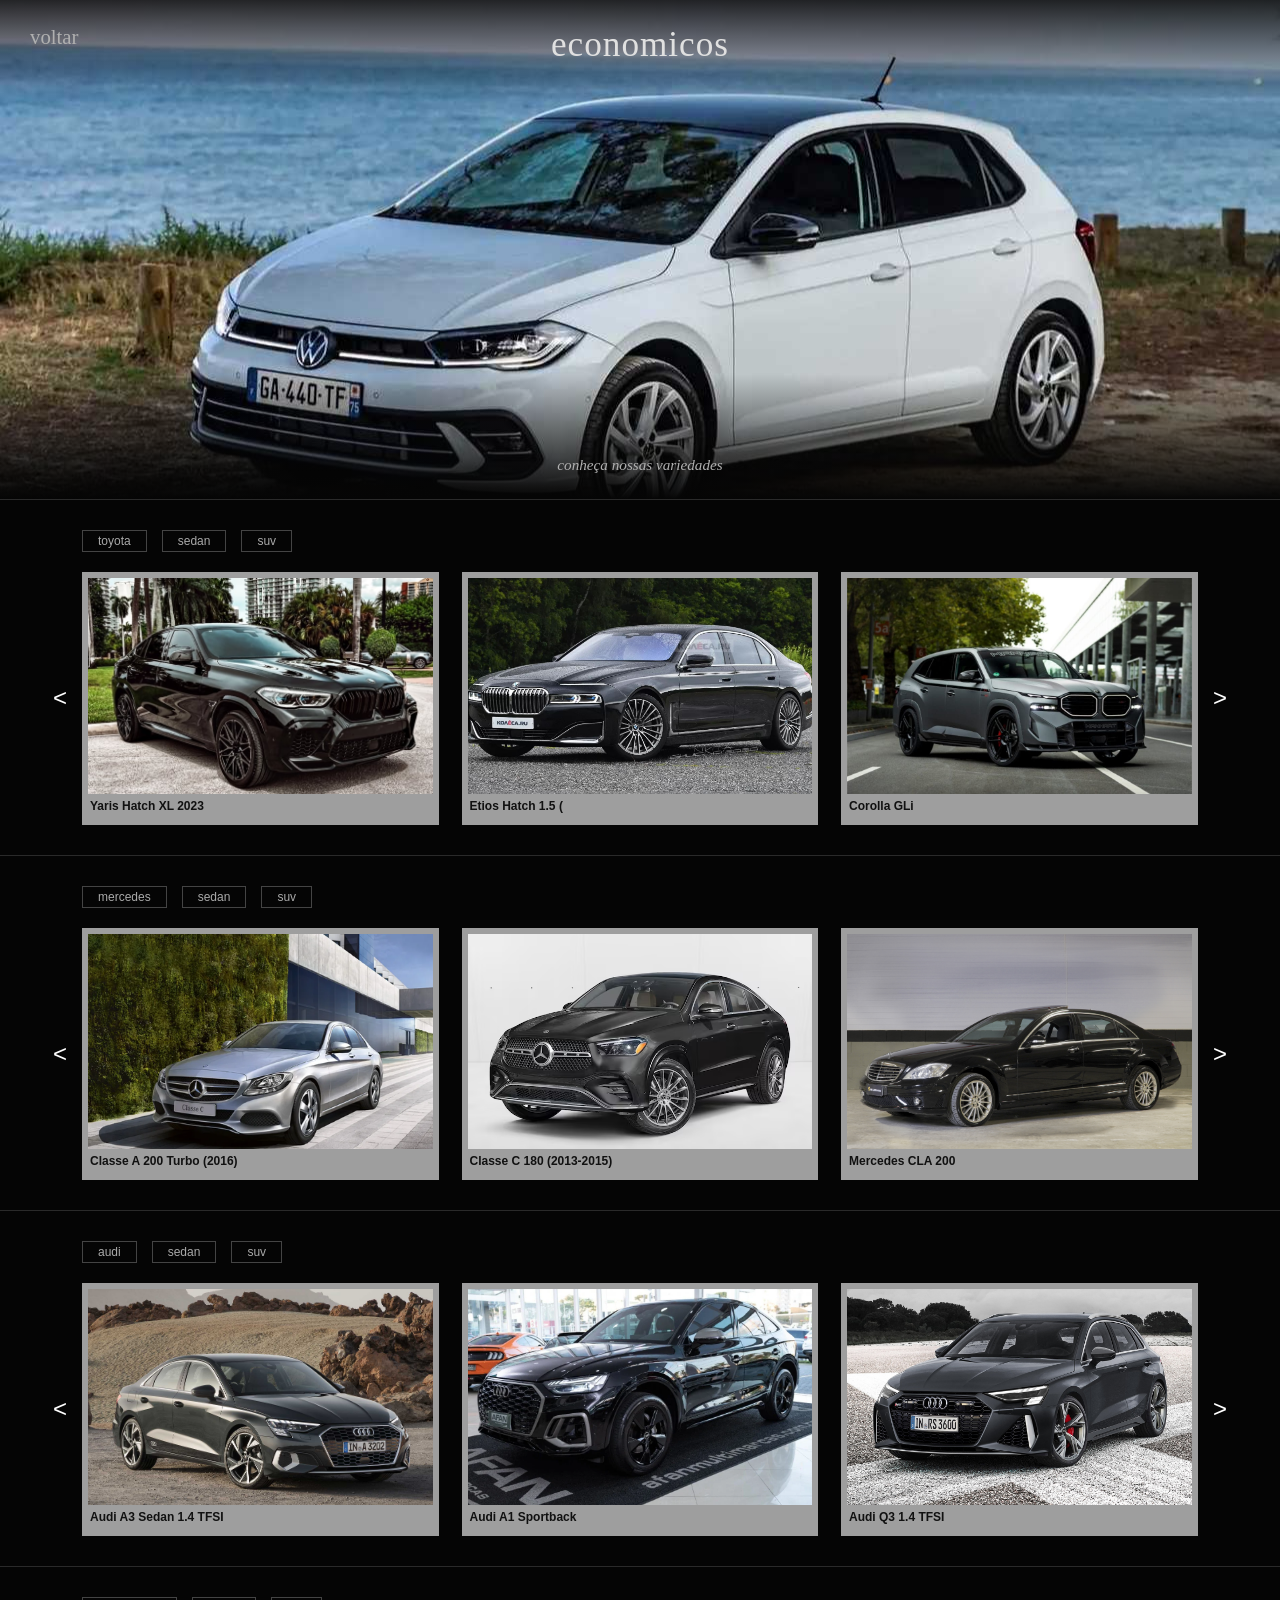
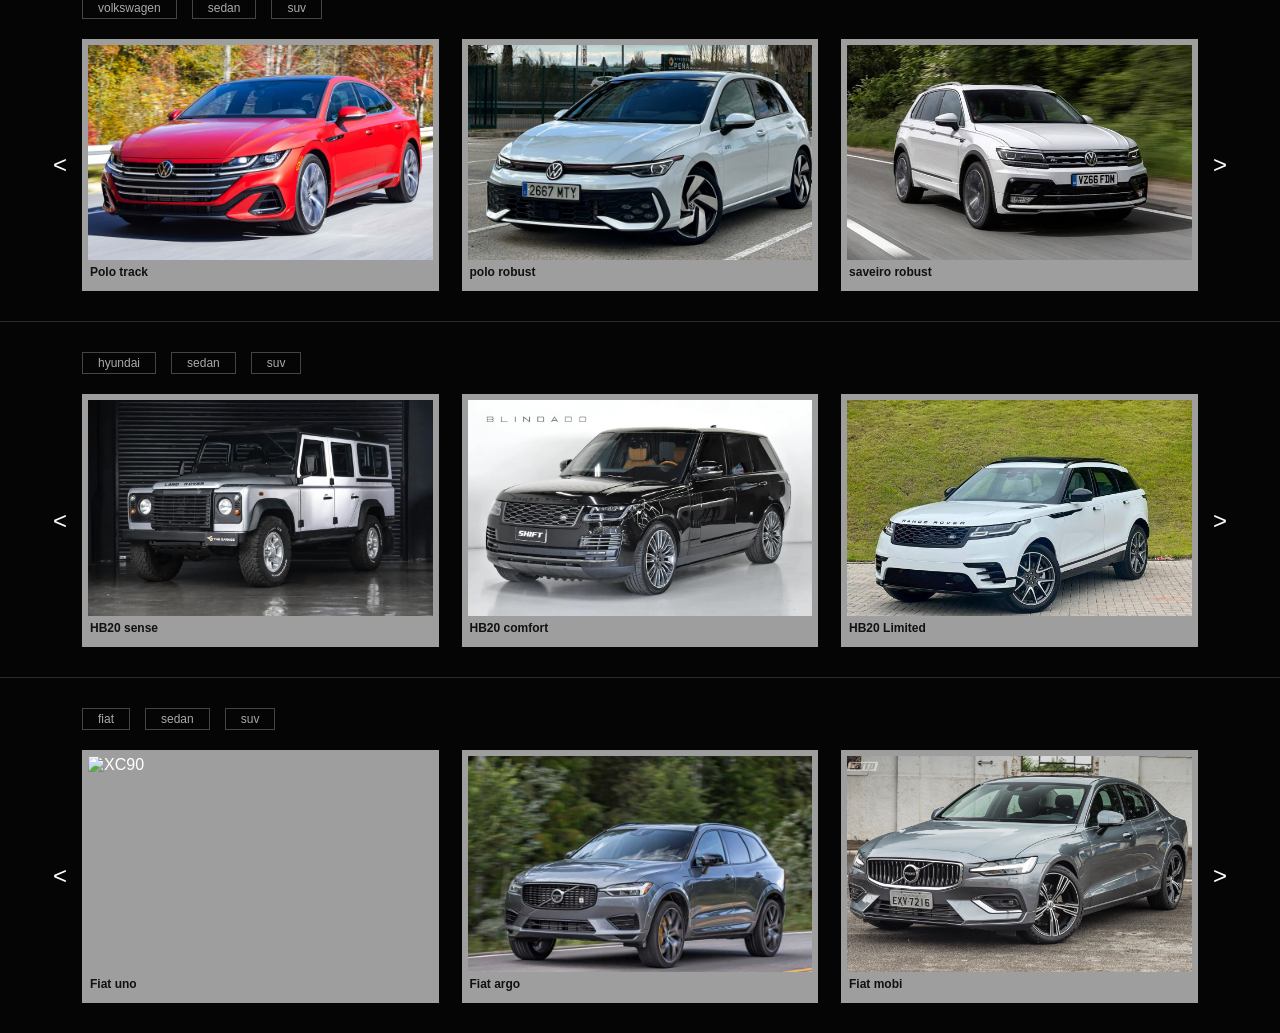
==== economico.html @ a2aff5c6 "17/03/26" ====
<!DOCTYPE html>
<html lang="pt-BR">
<head>
    <meta charset="UTF-8">
    <meta name="viewport" content="width=device-width, initial-scale=1.0">
    <title>Catálogo de Importados</title>
    <link rel="stylesheet" href="economicos.css">
</head>
<body>

    <header>
        <a href="index.html" class="btn-voltar">voltar</a>
        <h1>economicos</h1>
        <p>conheça nossas variedades</p>
    </header>

    <main>
        
        <section class="car-carousel">
            <div class="filters">
                <button>toyota</button>
                <button>sedan</button>
                <button>SUV</button>
            </div>
            <div class="carousel-container">
                <button class="arrow prev">&lt;</button>
                <div class="carousel-track">
                    <div class="car-card">
                        <img src="bmw-x6-m-competition-graphite-1-705x444.jpg" alt="BMW X6">
                        <p>Yaris Hatch XL 2023</p>
                    </div>
                    <div class="car-card">
                        <img src="2022-bmw-7-series-g70-speculatively-rendered-with-split-headlights_1.jpg" alt="BMW X6">
                        <p>Etios Hatch 1.5 (</p>
                    </div>
                    <div class="car-card">
                        <img src="bmw xm.jpg" alt="BMW X6">
                        <p>Corolla GLi</p>
                    </div>
                </div>
                <button class="arrow next">&gt;</button>
            </div>
        </section>

        <section class="car-carousel">
            <div class="filters">
                <button>Mercedes</button>
                <button>sedan</button>
                <button>SUV</button>
            </div>
            <div class="carousel-container">
                <button class="arrow prev">&lt;</button>
                <div class="carousel-track">
                    <div class="car-card">
                        <img src="2016-07-23-c180-2016.webp" alt="Classe C">
                        <p>Classe A 200 Turbo (2016)</p>
                    </div>
                    <div class="car-card">
                        <img src="gle 450.avif" alt="GLE">
                        <p>Classe C 180 (2013-2015)</p>
                    </div>
                    <div class="car-card">
                        <img src="s63.jpg" alt="Classe S">
                        <p>Mercedes CLA 200</p>
                    </div>
                </div>
                <button class="arrow next">&gt;</button>
            </div>
        </section>

        <section class="car-carousel">
            <div class="filters">
                <button>Audi</button>
                <button>sedan</button>
                <button>SUV</button>
            </div>
            <div class="carousel-container">
                <button class="arrow prev">&lt;</button>
                <div class="carousel-track">
                    <div class="car-card">
                        <img src="audi a3.jpg" alt="A3">
                        <p>Audi A3 Sedan 1.4 TFSI</p>
                    </div>
                    <div class="car-card">
                        <img src="audi q5.webp" alt="Q5">
                        <p>Audi A1 Sportback</p>
                    </div>
                    <div class="car-card">
                        <img src="audi rs3.jpg" alt="RS3">
                        <p>Audi Q3 1.4 TFSI </p>
                    </div>
                </div>
                <button class="arrow next">&gt;</button>
            </div>
        </section>

        <section class="car-carousel">
            <div class="filters">
                <button>Volkswagen</button>
                <button>sedan</button>
                <button>SUV</button>
            </div>
            <div class="carousel-container">
                <button class="arrow prev">&lt;</button>
                <div class="carousel-track">
                    <div class="car-card">
                        <img src="vlks 1.jpg" alt="arteon">
                        <p>Polo track</p>
                    </div>
                    <div class="car-card">
                        <img src="volks 2.jpg" alt="golf gti mk8">
                        <p>polo robust</p>
                    </div>
                    <div class="car-card">
                        <img src="volks 3.jpg" alt="tiguan">
                        <p>saveiro robust</p>
                    </div>
                </div>
                <button class="arrow next">&gt;</button>
            </div>
        </section>

        <section class="car-carousel">
            <div class="filters">
                <button>Hyundai</button>
                <button>sedan</button>
                <button>SUV</button>
            </div>
            <div class="carousel-container">
                <button class="arrow prev">&lt;</button>
                <div class="carousel-track">
                    <div class="car-card">
                        <img src="land1.webp" alt="Defender">
                        <p>HB20 sense</p>
                    </div>
                    <div class="car-card">
                        <img src="land2.webp" alt="Range Rover">
                        <p>HB20 comfort</p>
                    </div>
                    <div class="car-card">
                        <img src="land3.jpeg" alt="Velar">
                        <p>HB20 Limited </p>
                    </div>
                </div>
                <button class="arrow next">&gt;</button>
            </div>
        </section>

        <section class="car-carousel">
            <div class="filters">
                <button>Fiat</button>
                <button>sedan</button>
                <button>SUV</button>
            </div>
            <div class="carousel-container">
                <button class="arrow prev">&lt;</button>
                <div class="carousel-track">
                    <div class="car-card">
                        <img src="volvo def.jpg" alt="XC90">
                        <p>Fiat uno</p>
                    </div>
                    <div class="car-card">
                        <img src="volvo2.jpg" alt="XC60">
                        <p>Fiat argo</p>
                    </div>
                    <div class="car-card">
                        <img src="volvo3.jpg" alt="S60">
                        <p>Fiat mobi</p>
                    </div>
                </div>
                <button class="arrow next">&gt;</button>
            </div>
        </section>

    </main>

</body>
</html>
---- economicos.css ----
* {
    margin: 0;
    padding: 0;
    box-sizing: border-box;
}

body {
    background-color: #050505;
    color: #ffffff;
    font-family: Arial, Helvetica, sans-serif;
    overflow-x: hidden;
}

header {
    position: relative;
    width: 100%;
    height: 500px;
    background-image: 
        linear-gradient(to bottom, 
            rgba(5, 5, 5, 0.85) 0%, 
            rgba(5, 5, 5, 0) 20%, 
            rgba(5, 5, 5, 0) 75%, 
            #050505 100%), 
        url('essai-volkswagen-polo-restylee-2021.jpg'); 
    background-size: cover;
    background-position: center 70%; 
    border-bottom: 1px solid #2a2a2a;
}

.btn-voltar {
    position: absolute;
    top: 25px;
    left: 30px;
    color: #b0b0b0;
    text-decoration: none;
    font-size: 1.3rem;
    font-family: "Times New Roman", Times, serif;
    z-index: 10;
}

header h1 {
    position: absolute;
    top: 25px;
    left: 50%;
    transform: translateX(-50%); 
    font-size: 2.2rem;
    font-weight: normal;
    color: #e0e0e0;
    font-family: "Times New Roman", Times, serif;
    letter-spacing: 1px;
    z-index: 10;
}

header p {
    position: absolute;
    bottom: 25px;
    left: 50%;
    transform: translateX(-50%); 
    font-size: 0.95rem;
    color: #b0b0b0;
    font-family: "Times New Roman", Times, serif;
    font-style: italic; 
    z-index: 10;
}

main {
    width: 100%;
}

.car-carousel {
    padding: 30px 20px;
    border-bottom: 1px solid #2a2a2a;
}

.car-carousel:last-child {
    border-bottom: none;
}

.filters {
    display: flex;
    gap: 15px;
    margin-bottom: 20px;
    padding-left: 5%;
}

.filters button {
    background-color: transparent;
    color: #aaa;
    border: 1px solid #444;
    padding: 3px 15px;
    font-size: 0.75rem;
    cursor: pointer;
    text-transform: lowercase;
}

.carousel-container {
    display: flex;
    align-items: center;
    justify-content: center;
    width: 100%;
    position: relative;
}

.arrow {
    background: none;
    border: none;
    color: #fff;
    font-size: 1.5rem;
    cursor: pointer;
    padding: 0 15px;
    transition: color 0.2s;
}

.arrow:hover {
    color: #888;
}

.carousel-track {
    display: flex;
    gap: 20px;
    width: 90%;
    justify-content: space-between;
}

.car-card {
    background-color: #9e9e9e;
    padding: 6px;
    padding-bottom: 12px;
    width: calc(33.33% - 15px);
    display: flex;
    flex-direction: column;
}

.car-card img {
    width: 100%;
    aspect-ratio: 16 / 10;
    object-fit: cover;
    display: block;
}

.car-card p {
    color: #111;
    font-size: 0.75rem;
    font-weight: 600;
    margin-top: 5px;
    margin-left: 2px;
}
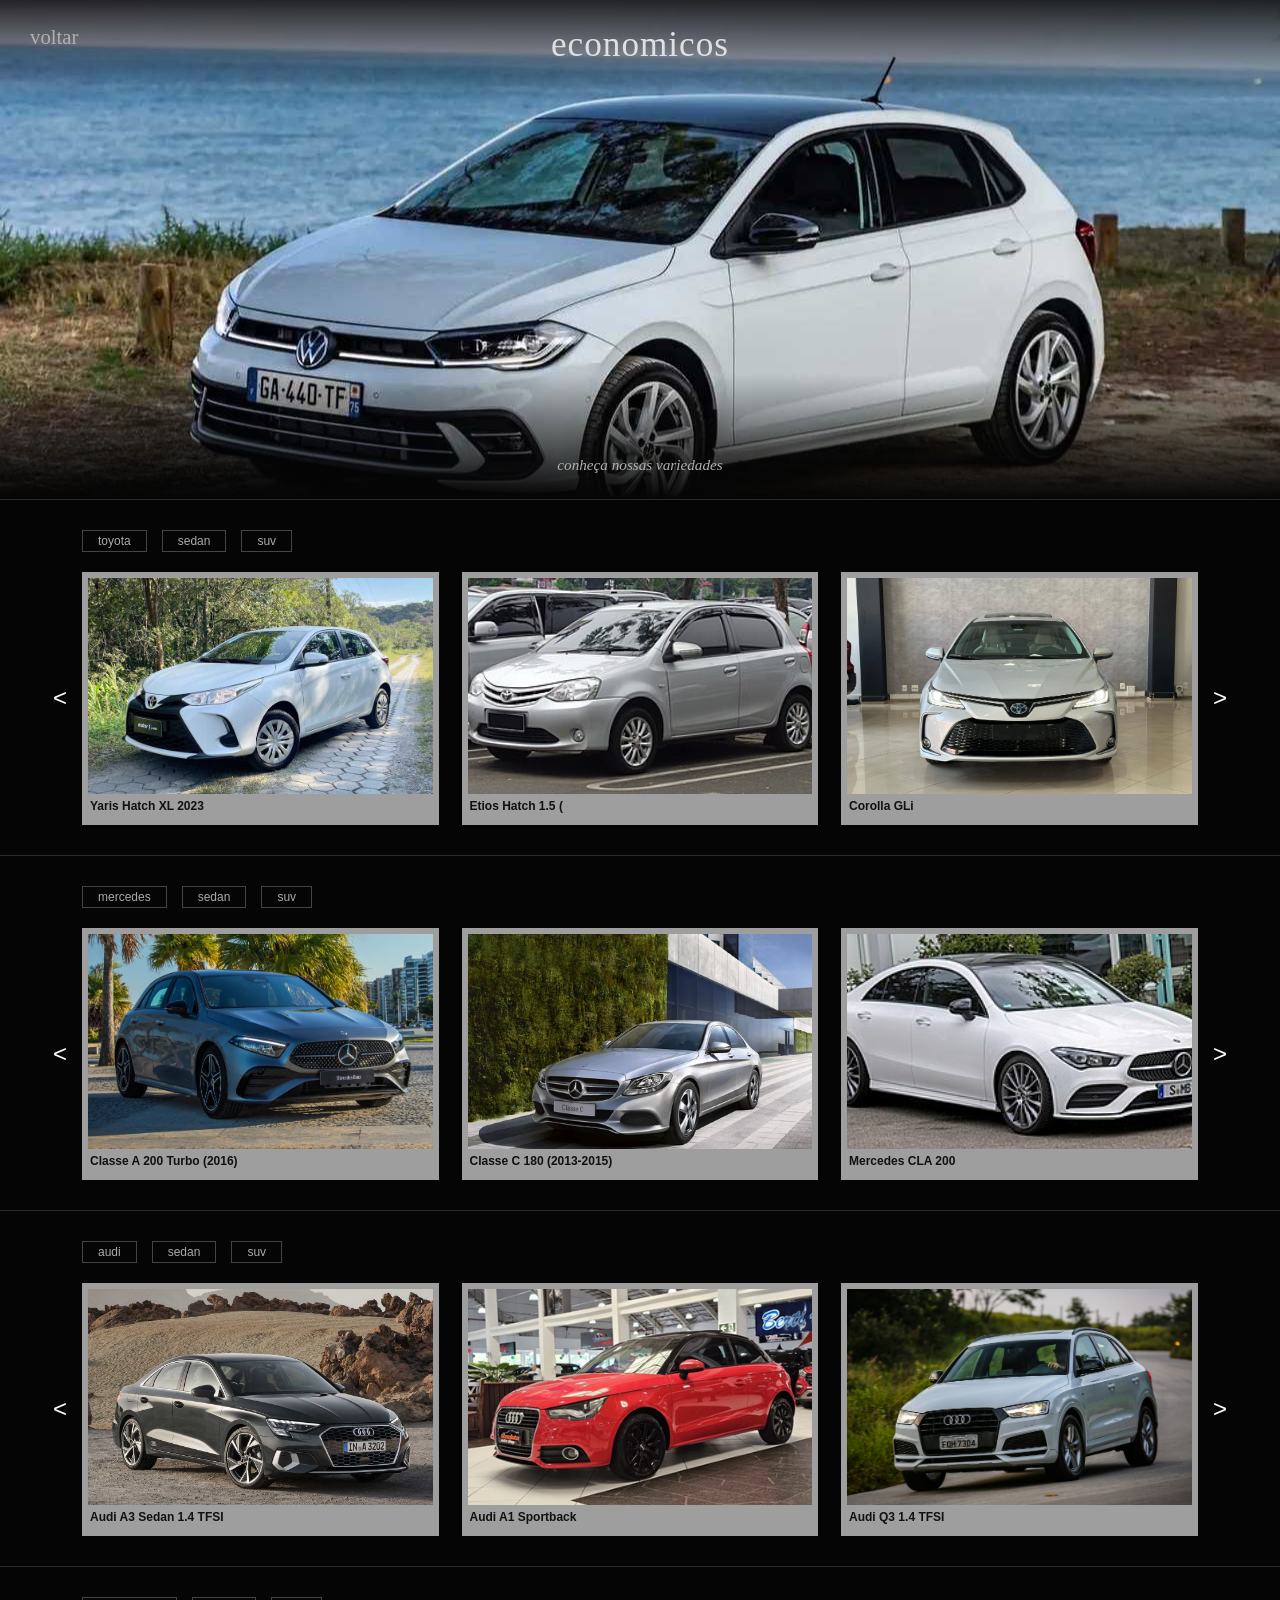
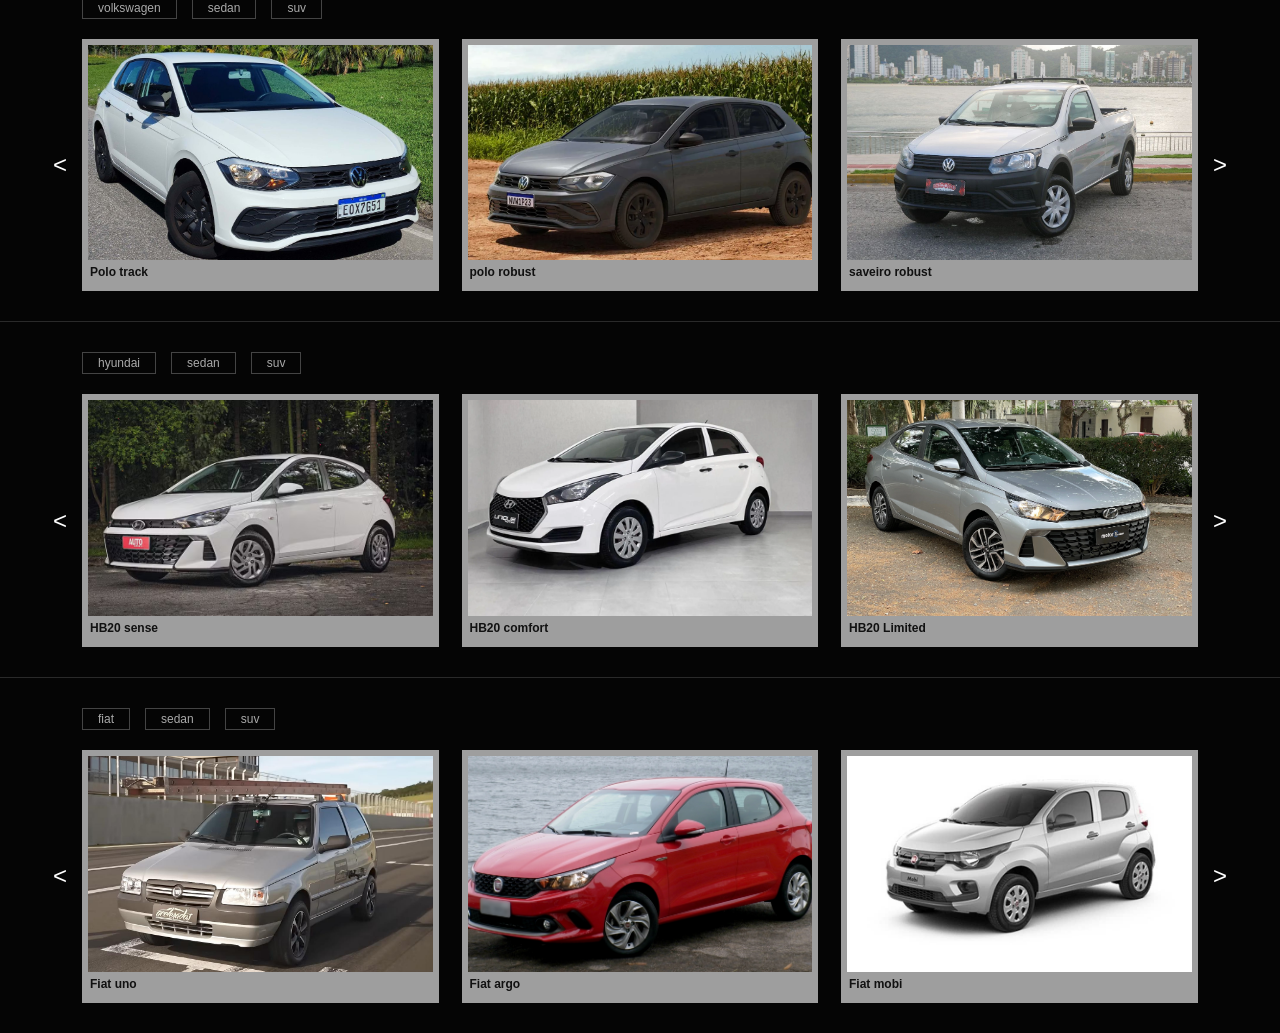
==== commit 81672185: "17/03/26" ====
--- a/economico.html
+++ b/economico.html
@@ -27,15 +27,15 @@
                 <button class="arrow prev">&lt;</button>
                 <div class="carousel-track">
                     <div class="car-card">
-                        <img src="bmw-x6-m-competition-graphite-1-705x444.jpg" alt="BMW X6">
+                        <img src="toyota-yaris-xl-2023.jpg" alt="toyota-yaris-xl-2023">
                         <p>Yaris Hatch XL 2023</p>
                     </div>
                     <div class="car-card">
-                        <img src="2022-bmw-7-series-g70-speculatively-rendered-with-split-headlights_1.jpg" alt="BMW X6">
+                        <img src="2013_Toyota_Etios_Valco_E_(Indonesia)_front_view.jpg" alt="2013_Toyota_Etios_Valco_E_">
                         <p>Etios Hatch 1.5 (</p>
                     </div>
                     <div class="car-card">
-                        <img src="bmw xm.jpg" alt="BMW X6">
+                        <img src="toyota-corolla-1-8-vvti-hybrid-flex-altis-premium-cvt-wmimagem15405608512.webp" alt="Corolla">
                         <p>Corolla GLi</p>
                     </div>
                 </div>
@@ -53,15 +53,15 @@
                 <button class="arrow prev">&lt;</button>
                 <div class="carousel-track">
                     <div class="car-card">
-                        <img src="2016-07-23-c180-2016.webp" alt="Classe C">
+                        <img src="mercedes-benz-a200-frente-diagonal.jpg" alt="mercedes-benz-a200-frente-diagonal">
                         <p>Classe A 200 Turbo (2016)</p>
                     </div>
                     <div class="car-card">
-                        <img src="gle 450.avif" alt="GLE">
+                        <img src="2016-07-23-c180-2016.webp" alt="mercedes c180">
                         <p>Classe C 180 (2013-2015)</p>
                     </div>
                     <div class="car-card">
-                        <img src="s63.jpg" alt="Classe S">
+                        <img src="Mercedes-Benz_C118_IMG_2673.jpg" alt="Cla 200">
                         <p>Mercedes CLA 200</p>
                     </div>
                 </div>
@@ -79,15 +79,15 @@
                 <button class="arrow prev">&lt;</button>
                 <div class="carousel-track">
                     <div class="car-card">
-                        <img src="audi a3.jpg" alt="A3">
+                        <img src="Audi A3 Sedan 1.4 TFSI.jpg" alt="A3">
                         <p>Audi A3 Sedan 1.4 TFSI</p>
                     </div>
                     <div class="car-card">
-                        <img src="audi q5.webp" alt="Q5">
+                        <img src="audi a1.jpg" alt="Q5">
                         <p>Audi A1 Sportback</p>
                     </div>
                     <div class="car-card">
-                        <img src="audi rs3.jpg" alt="RS3">
+                        <img src="Audi-Q3-Black-Edition-2018 (1).jpg" alt="Audi-Q3-Black-Edition-2018">
                         <p>Audi Q3 1.4 TFSI </p>
                     </div>
                 </div>
@@ -105,15 +105,15 @@
                 <button class="arrow prev">&lt;</button>
                 <div class="carousel-track">
                     <div class="car-card">
-                        <img src="vlks 1.jpg" alt="arteon">
+                        <img src="polo.jpg" alt="polo">
                         <p>Polo track</p>
                     </div>
                     <div class="car-card">
-                        <img src="volks 2.jpg" alt="golf gti mk8">
+                        <img src="polo-robust-2024.webp" alt="polo-robust-2024">
                         <p>polo robust</p>
                     </div>
                     <div class="car-card">
-                        <img src="volks 3.jpg" alt="tiguan">
+                        <img src="saveiro robust.jpg" alt="saveiro">
                         <p>saveiro robust</p>
                     </div>
                 </div>
@@ -131,15 +131,15 @@
                 <button class="arrow prev">&lt;</button>
                 <div class="carousel-track">
                     <div class="car-card">
-                        <img src="land1.webp" alt="Defender">
+                        <img src="hyundai-hb20-sense-plus-.avif" alt="hb20">
                         <p>HB20 sense</p>
                     </div>
                     <div class="car-card">
-                        <img src="land2.webp" alt="Range Rover">
+                        <img src="hyundai-hb20-comfort-2017-frente.webp" alt="hb20 comfort">
                         <p>HB20 comfort</p>
                     </div>
                     <div class="car-card">
-                        <img src="land3.jpeg" alt="Velar">
+                        <img src="avaliacao-hyundai-hb20s-limited-plus-2025.webp" alt="hb20 limited">
                         <p>HB20 Limited </p>
                     </div>
                 </div>
@@ -157,15 +157,15 @@
                 <button class="arrow prev">&lt;</button>
                 <div class="carousel-track">
                     <div class="car-card">
-                        <img src="volvo def.jpg" alt="XC90">
+                        <img src="fiat-uno-with-ladder-on-the-roof-read-the-description-v0-371nd728i2od1.jpg" alt="fiat uno">
                         <p>Fiat uno</p>
                     </div>
                     <div class="car-card">
-                        <img src="volvo2.jpg" alt="XC60">
+                        <img src="Fiat_Argo_2017b_(cropped).jpg" alt="fiat argo">
                         <p>Fiat argo</p>
                     </div>
                     <div class="car-card">
-                        <img src="volvo3.jpg" alt="S60">
+                        <img src="fiat_mobi_easy_1.0_8v_1.jpg" alt="fiat mobi">
                         <p>Fiat mobi</p>
                     </div>
                 </div>
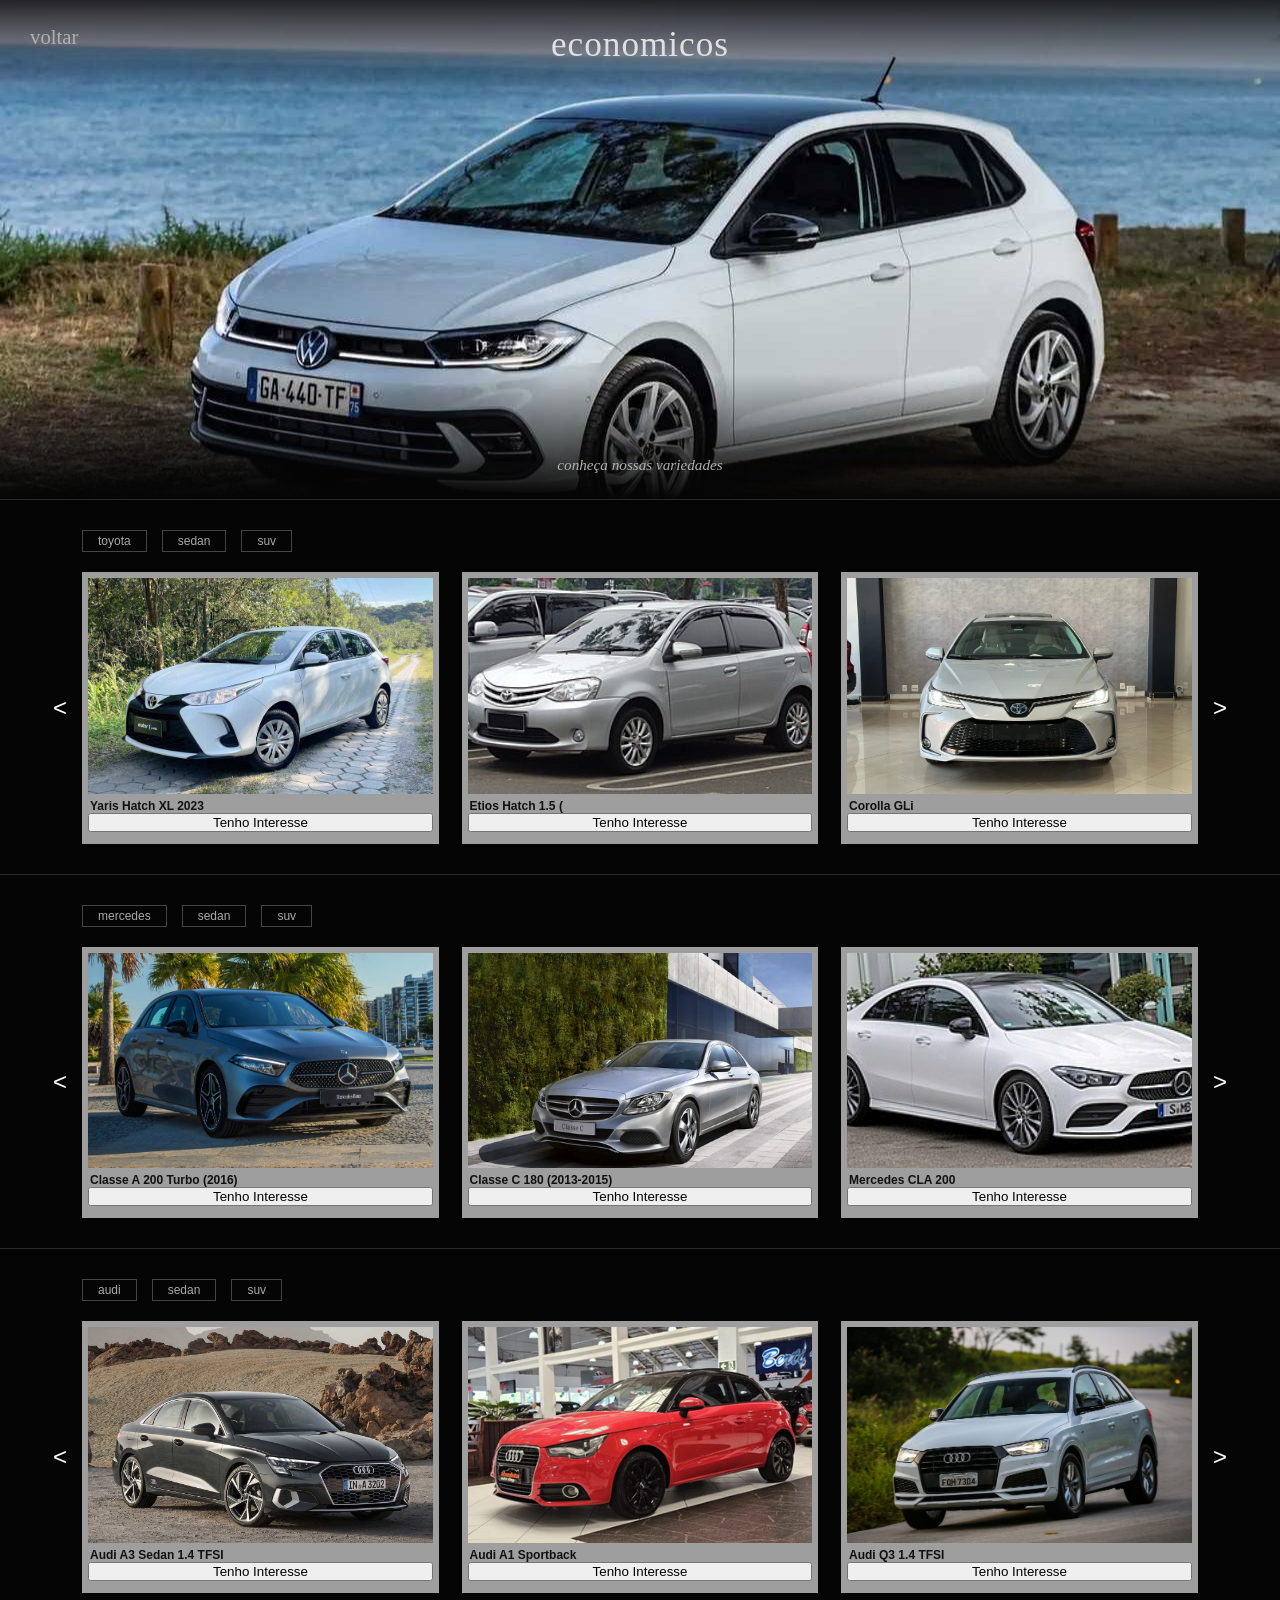
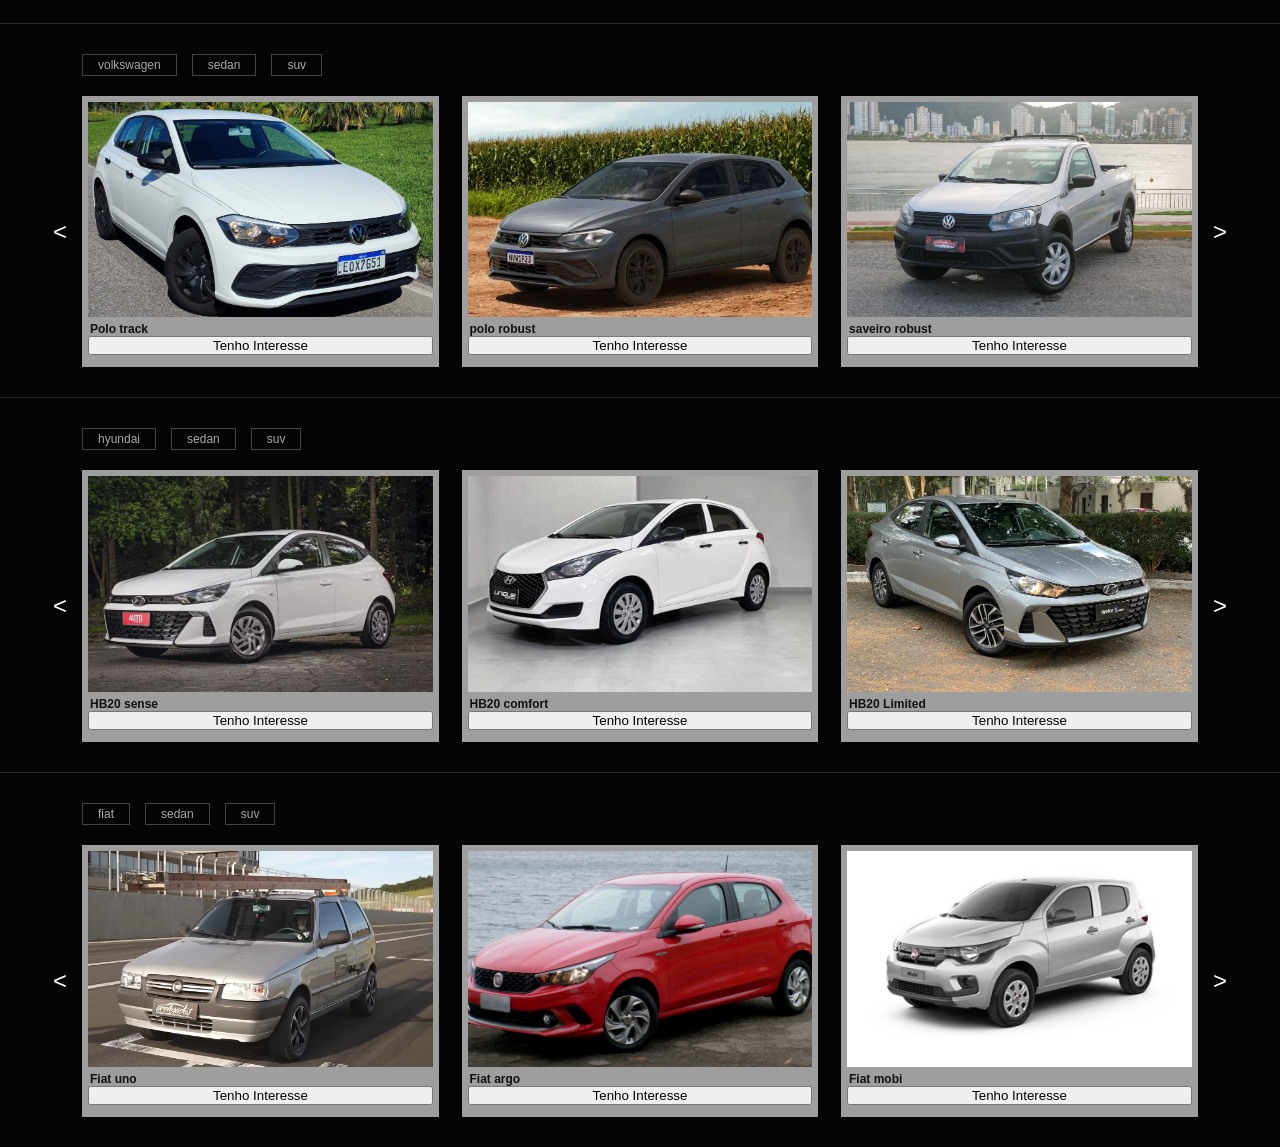
==== commit 8c81dfcc: "js" ====
--- a/economico.html
+++ b/economico.html
@@ -29,14 +29,17 @@
                     <div class="car-card">
                         <img src="toyota-yaris-xl-2023.jpg" alt="toyota-yaris-xl-2023">
                         <p>Yaris Hatch XL 2023</p>
+                        <button class="btn-comprar" data-nome="Yaris Hatch XL 2023" data-preco="0">Tenho Interesse</button>
                     </div>
                     <div class="car-card">
                         <img src="2013_Toyota_Etios_Valco_E_(Indonesia)_front_view.jpg" alt="2013_Toyota_Etios_Valco_E_">
                         <p>Etios Hatch 1.5 (</p>
+                        <button class="btn-comprar" data-nome="Etios Hatch 1.5" data-preco="0">Tenho Interesse</button>
                     </div>
                     <div class="car-card">
                         <img src="toyota-corolla-1-8-vvti-hybrid-flex-altis-premium-cvt-wmimagem15405608512.webp" alt="Corolla">
                         <p>Corolla GLi</p>
+                        <button class="btn-comprar" data-nome="Corolla GLi" data-preco="0">Tenho Interesse</button>
                     </div>
                 </div>
                 <button class="arrow next">&gt;</button>
@@ -55,14 +58,17 @@
                     <div class="car-card">
                         <img src="mercedes-benz-a200-frente-diagonal.jpg" alt="mercedes-benz-a200-frente-diagonal">
                         <p>Classe A 200 Turbo (2016)</p>
+                        <button class="btn-comprar" data-nome="Classe A 200 Turbo (2016)" data-preco="0">Tenho Interesse</button>
                     </div>
                     <div class="car-card">
                         <img src="2016-07-23-c180-2016.webp" alt="mercedes c180">
                         <p>Classe C 180 (2013-2015)</p>
+                        <button class="btn-comprar" data-nome="Classe C 180 (2013-2015)" data-preco="0">Tenho Interesse</button>
                     </div>
                     <div class="car-card">
                         <img src="Mercedes-Benz_C118_IMG_2673.jpg" alt="Cla 200">
                         <p>Mercedes CLA 200</p>
+                        <button class="btn-comprar" data-nome="Mercedes CLA 200" data-preco="0">Tenho Interesse</button>
                     </div>
                 </div>
                 <button class="arrow next">&gt;</button>
@@ -81,14 +87,17 @@
                     <div class="car-card">
                         <img src="Audi A3 Sedan 1.4 TFSI.jpg" alt="A3">
                         <p>Audi A3 Sedan 1.4 TFSI</p>
+                        <button class="btn-comprar" data-nome="Audi A3 Sedan 1.4 TFSI" data-preco="0">Tenho Interesse</button>
                     </div>
                     <div class="car-card">
                         <img src="audi a1.jpg" alt="Q5">
                         <p>Audi A1 Sportback</p>
+                        <button class="btn-comprar" data-nome="Audi A1 Sportback" data-preco="0">Tenho Interesse</button>
                     </div>
                     <div class="car-card">
                         <img src="Audi-Q3-Black-Edition-2018 (1).jpg" alt="Audi-Q3-Black-Edition-2018">
                         <p>Audi Q3 1.4 TFSI </p>
+                        <button class="btn-comprar" data-nome="Audi Q3 1.4 TFSI" data-preco="0">Tenho Interesse</button>
                     </div>
                 </div>
                 <button class="arrow next">&gt;</button>
@@ -107,14 +116,17 @@
                     <div class="car-card">
                         <img src="polo.jpg" alt="polo">
                         <p>Polo track</p>
+                        <button class="btn-comprar" data-nome="Polo track" data-preco="0">Tenho Interesse</button>
                     </div>
                     <div class="car-card">
                         <img src="polo-robust-2024.webp" alt="polo-robust-2024">
                         <p>polo robust</p>
+                        <button class="btn-comprar" data-nome="polo robust" data-preco="0">Tenho Interesse</button>
                     </div>
                     <div class="car-card">
                         <img src="saveiro robust.jpg" alt="saveiro">
                         <p>saveiro robust</p>
+                        <button class="btn-comprar" data-nome="saveiro robust" data-preco="0">Tenho Interesse</button>
                     </div>
                 </div>
                 <button class="arrow next">&gt;</button>
@@ -133,14 +145,17 @@
                     <div class="car-card">
                         <img src="hyundai-hb20-sense-plus-.avif" alt="hb20">
                         <p>HB20 sense</p>
+                        <button class="btn-comprar" data-nome="HB20 sense" data-preco="0">Tenho Interesse</button>
                     </div>
                     <div class="car-card">
                         <img src="hyundai-hb20-comfort-2017-frente.webp" alt="hb20 comfort">
                         <p>HB20 comfort</p>
+                        <button class="btn-comprar" data-nome="HB20 comfort" data-preco="0">Tenho Interesse</button>
                     </div>
                     <div class="car-card">
                         <img src="avaliacao-hyundai-hb20s-limited-plus-2025.webp" alt="hb20 limited">
                         <p>HB20 Limited </p>
+                        <button class="btn-comprar" data-nome="HB20 Limited" data-preco="0">Tenho Interesse</button>
                     </div>
                 </div>
                 <button class="arrow next">&gt;</button>
@@ -159,14 +174,17 @@
                     <div class="car-card">
                         <img src="fiat-uno-with-ladder-on-the-roof-read-the-description-v0-371nd728i2od1.jpg" alt="fiat uno">
                         <p>Fiat uno</p>
+                        <button class="btn-comprar" data-nome="Fiat uno" data-preco="0">Tenho Interesse</button>
                     </div>
                     <div class="car-card">
                         <img src="Fiat_Argo_2017b_(cropped).jpg" alt="fiat argo">
                         <p>Fiat argo</p>
+                        <button class="btn-comprar" data-nome="Fiat argo" data-preco="0">Tenho Interesse</button>
                     </div>
                     <div class="car-card">
                         <img src="fiat_mobi_easy_1.0_8v_1.jpg" alt="fiat mobi">
                         <p>Fiat mobi</p>
+                        <button class="btn-comprar" data-nome="Fiat mobi" data-preco="0">Tenho Interesse</button>
                     </div>
                 </div>
                 <button class="arrow next">&gt;</button>
@@ -175,5 +193,6 @@
 
     </main>
 
+    <script src="script.js"></script>
 </body>
 </html>
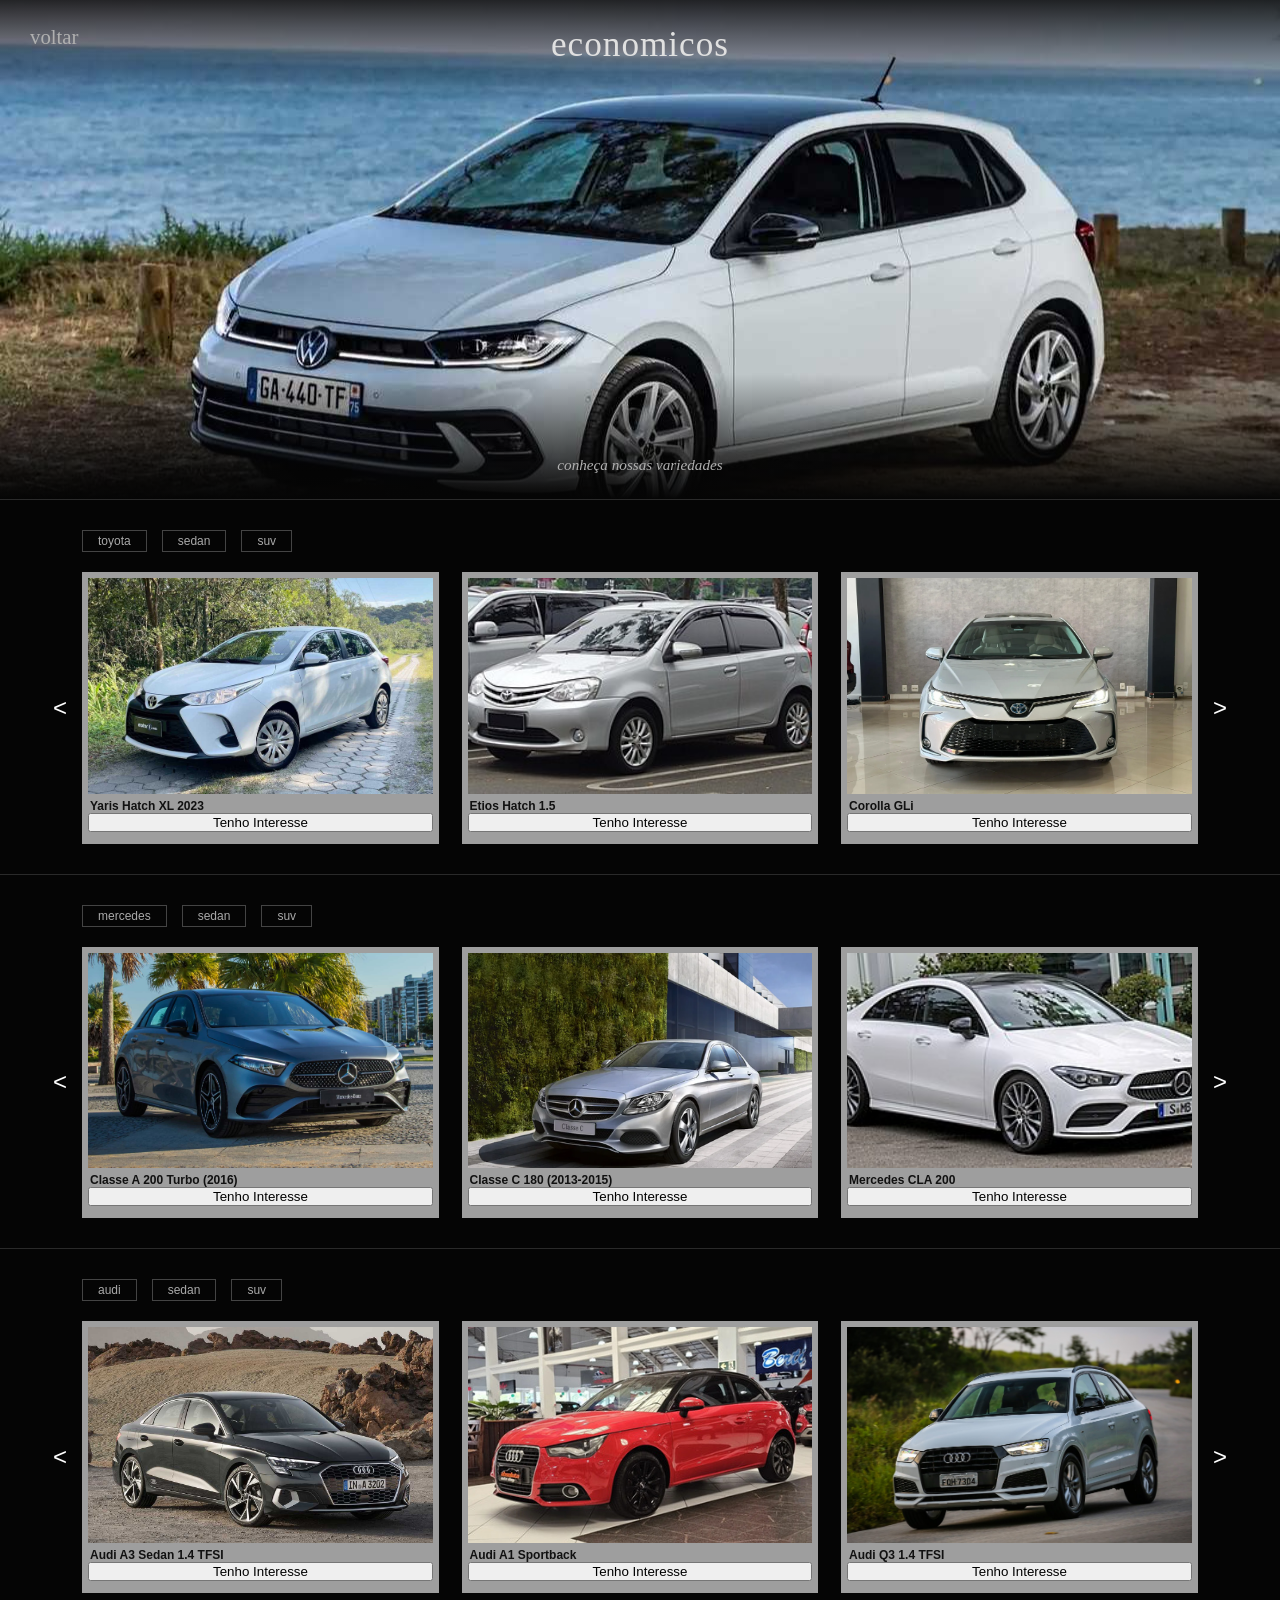
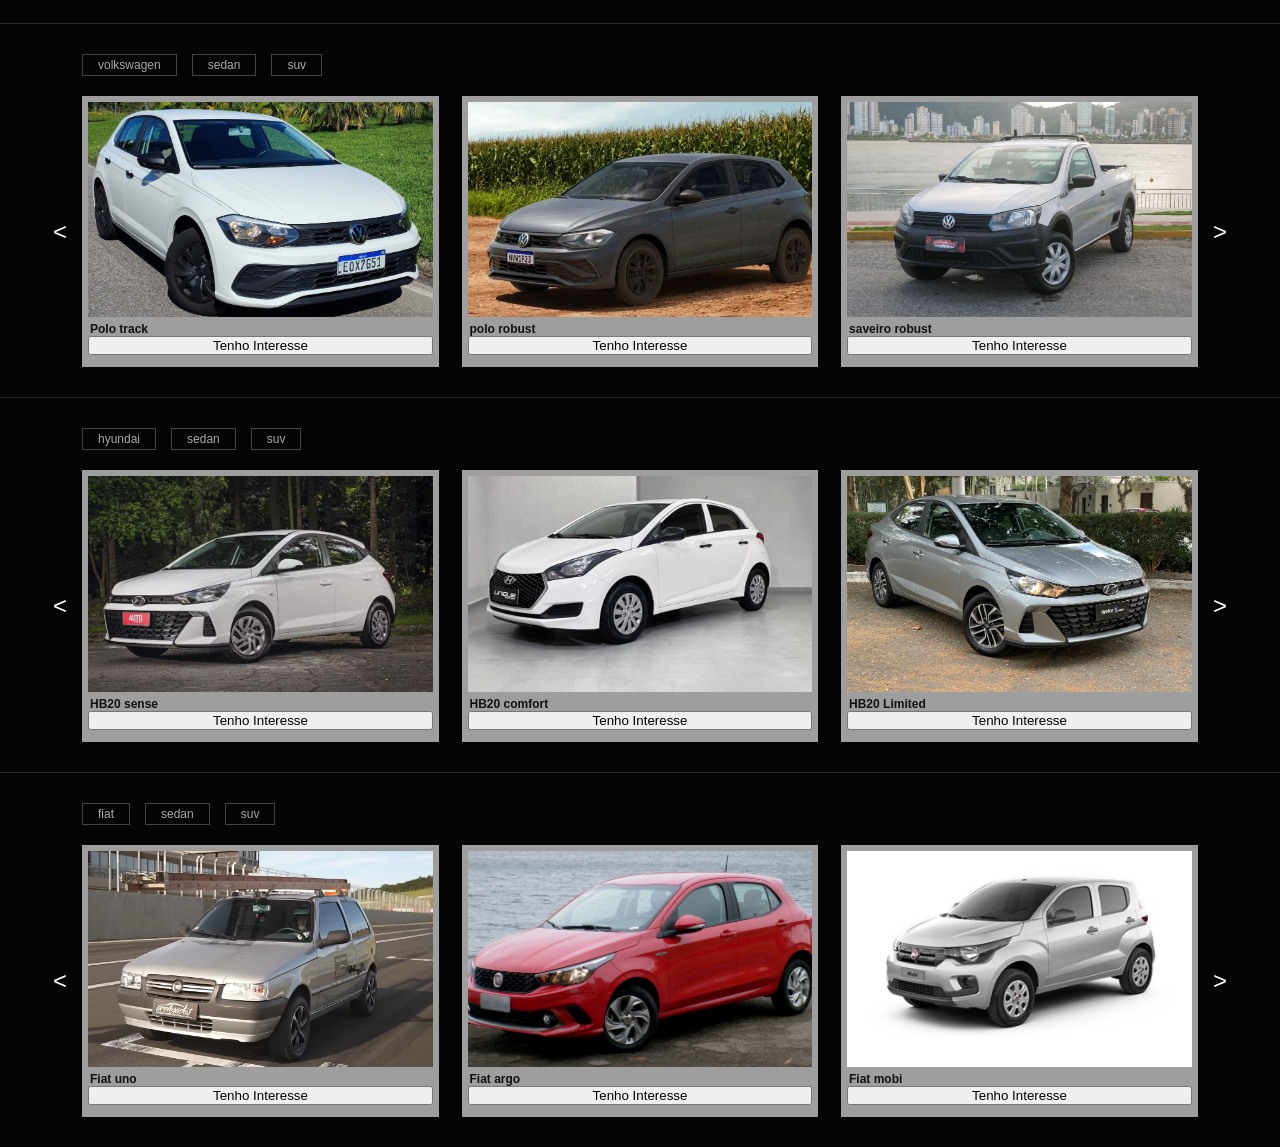
==== commit a55ab126: "preços dos carros" ====
--- a/economico.html
+++ b/economico.html
@@ -29,17 +29,17 @@
                     <div class="car-card">
                         <img src="toyota-yaris-xl-2023.jpg" alt="toyota-yaris-xl-2023">
                         <p>Yaris Hatch XL 2023</p>
-                        <button class="btn-comprar" data-nome="Yaris Hatch XL 2023" data-preco="0">Tenho Interesse</button>
+                        <button class="btn-comprar" data-nome="Yaris Hatch XL 2023" data-preco="85000">Tenho Interesse</button>
                     </div>
                     <div class="car-card">
                         <img src="2013_Toyota_Etios_Valco_E_(Indonesia)_front_view.jpg" alt="2013_Toyota_Etios_Valco_E_">
-                        <p>Etios Hatch 1.5 (</p>
-                        <button class="btn-comprar" data-nome="Etios Hatch 1.5" data-preco="0">Tenho Interesse</button>
+                        <p>Etios Hatch 1.5 </p>
+                        <button class="btn-comprar" data-nome="Etios Hatch 1.5" data-preco="90000">Tenho Interesse</button>
                     </div>
                     <div class="car-card">
                         <img src="toyota-corolla-1-8-vvti-hybrid-flex-altis-premium-cvt-wmimagem15405608512.webp" alt="Corolla">
                         <p>Corolla GLi</p>
-                        <button class="btn-comprar" data-nome="Corolla GLi" data-preco="0">Tenho Interesse</button>
+                        <button class="btn-comprar" data-nome="Corolla GLi" data-preco="120000">Tenho Interesse</button>
                     </div>
                 </div>
                 <button class="arrow next">&gt;</button>
@@ -58,17 +58,17 @@
                     <div class="car-card">
                         <img src="mercedes-benz-a200-frente-diagonal.jpg" alt="mercedes-benz-a200-frente-diagonal">
                         <p>Classe A 200 Turbo (2016)</p>
-                        <button class="btn-comprar" data-nome="Classe A 200 Turbo (2016)" data-preco="0">Tenho Interesse</button>
+                        <button class="btn-comprar" data-nome="Classe A 200 Turbo (2016)" data-preco="95000">Tenho Interesse</button>
                     </div>
                     <div class="car-card">
                         <img src="2016-07-23-c180-2016.webp" alt="mercedes c180">
                         <p>Classe C 180 (2013-2015)</p>
-                        <button class="btn-comprar" data-nome="Classe C 180 (2013-2015)" data-preco="0">Tenho Interesse</button>
+                        <button class="btn-comprar" data-nome="Classe C 180 (2013-2015)" data-preco="75000">Tenho Interesse</button>
                     </div>
                     <div class="car-card">
                         <img src="Mercedes-Benz_C118_IMG_2673.jpg" alt="Cla 200">
                         <p>Mercedes CLA 200</p>
-                        <button class="btn-comprar" data-nome="Mercedes CLA 200" data-preco="0">Tenho Interesse</button>
+                        <button class="btn-comprar" data-nome="Mercedes CLA 200" data-preco="80000">Tenho Interesse</button>
                     </div>
                 </div>
                 <button class="arrow next">&gt;</button>
@@ -87,17 +87,17 @@
                     <div class="car-card">
                         <img src="Audi A3 Sedan 1.4 TFSI.jpg" alt="A3">
                         <p>Audi A3 Sedan 1.4 TFSI</p>
-                        <button class="btn-comprar" data-nome="Audi A3 Sedan 1.4 TFSI" data-preco="0">Tenho Interesse</button>
+                        <button class="btn-comprar" data-nome="Audi A3 Sedan 1.4 TFSI" data-preco="70000">Tenho Interesse</button>
                     </div>
                     <div class="car-card">
                         <img src="audi a1.jpg" alt="Q5">
                         <p>Audi A1 Sportback</p>
-                        <button class="btn-comprar" data-nome="Audi A1 Sportback" data-preco="0">Tenho Interesse</button>
+                        <button class="btn-comprar" data-nome="Audi A1 Sportback" data-preco="45000">Tenho Interesse</button>
                     </div>
                     <div class="car-card">
                         <img src="Audi-Q3-Black-Edition-2018 (1).jpg" alt="Audi-Q3-Black-Edition-2018">
                         <p>Audi Q3 1.4 TFSI </p>
-                        <button class="btn-comprar" data-nome="Audi Q3 1.4 TFSI" data-preco="0">Tenho Interesse</button>
+                        <button class="btn-comprar" data-nome="Audi Q3 1.4 TFSI" data-preco="60000">Tenho Interesse</button>
                     </div>
                 </div>
                 <button class="arrow next">&gt;</button>
@@ -116,17 +116,17 @@
                     <div class="car-card">
                         <img src="polo.jpg" alt="polo">
                         <p>Polo track</p>
-                        <button class="btn-comprar" data-nome="Polo track" data-preco="0">Tenho Interesse</button>
+                        <button class="btn-comprar" data-nome="Polo track" data-preco="25000">Tenho Interesse</button>
                     </div>
                     <div class="car-card">
                         <img src="polo-robust-2024.webp" alt="polo-robust-2024">
                         <p>polo robust</p>
-                        <button class="btn-comprar" data-nome="polo robust" data-preco="0">Tenho Interesse</button>
+                        <button class="btn-comprar" data-nome="polo robust" data-preco="30000">Tenho Interesse</button>
                     </div>
                     <div class="car-card">
                         <img src="saveiro robust.jpg" alt="saveiro">
                         <p>saveiro robust</p>
-                        <button class="btn-comprar" data-nome="saveiro robust" data-preco="0">Tenho Interesse</button>
+                        <button class="btn-comprar" data-nome="saveiro robust" data-preco="40000">Tenho Interesse</button>
                     </div>
                 </div>
                 <button class="arrow next">&gt;</button>
@@ -145,17 +145,17 @@
                     <div class="car-card">
                         <img src="hyundai-hb20-sense-plus-.avif" alt="hb20">
                         <p>HB20 sense</p>
-                        <button class="btn-comprar" data-nome="HB20 sense" data-preco="0">Tenho Interesse</button>
+                        <button class="btn-comprar" data-nome="HB20 sense" data-preco="75000">Tenho Interesse</button>
                     </div>
                     <div class="car-card">
                         <img src="hyundai-hb20-comfort-2017-frente.webp" alt="hb20 comfort">
                         <p>HB20 comfort</p>
-                        <button class="btn-comprar" data-nome="HB20 comfort" data-preco="0">Tenho Interesse</button>
+                        <button class="btn-comprar" data-nome="HB20 comfort" data-preco="90000">Tenho Interesse</button>
                     </div>
                     <div class="car-card">
                         <img src="avaliacao-hyundai-hb20s-limited-plus-2025.webp" alt="hb20 limited">
                         <p>HB20 Limited </p>
-                        <button class="btn-comprar" data-nome="HB20 Limited" data-preco="0">Tenho Interesse</button>
+                        <button class="btn-comprar" data-nome="HB20 Limited" data-preco="120000">Tenho Interesse</button>
                     </div>
                 </div>
                 <button class="arrow next">&gt;</button>
@@ -174,17 +174,17 @@
                     <div class="car-card">
                         <img src="fiat-uno-with-ladder-on-the-roof-read-the-description-v0-371nd728i2od1.jpg" alt="fiat uno">
                         <p>Fiat uno</p>
-                        <button class="btn-comprar" data-nome="Fiat uno" data-preco="0">Tenho Interesse</button>
+                        <button class="btn-comprar" data-nome="Fiat uno" data-preco="20000">Tenho Interesse</button>
                     </div>
                     <div class="car-card">
                         <img src="Fiat_Argo_2017b_(cropped).jpg" alt="fiat argo">
                         <p>Fiat argo</p>
-                        <button class="btn-comprar" data-nome="Fiat argo" data-preco="0">Tenho Interesse</button>
+                        <button class="btn-comprar" data-nome="Fiat argo" data-preco="30000">Tenho Interesse</button>
                     </div>
                     <div class="car-card">
                         <img src="fiat_mobi_easy_1.0_8v_1.jpg" alt="fiat mobi">
                         <p>Fiat mobi</p>
-                        <button class="btn-comprar" data-nome="Fiat mobi" data-preco="0">Tenho Interesse</button>
+                        <button class="btn-comprar" data-nome="Fiat mobi" data-preco="50000">Tenho Interesse</button>
                     </div>
                 </div>
                 <button class="arrow next">&gt;</button>
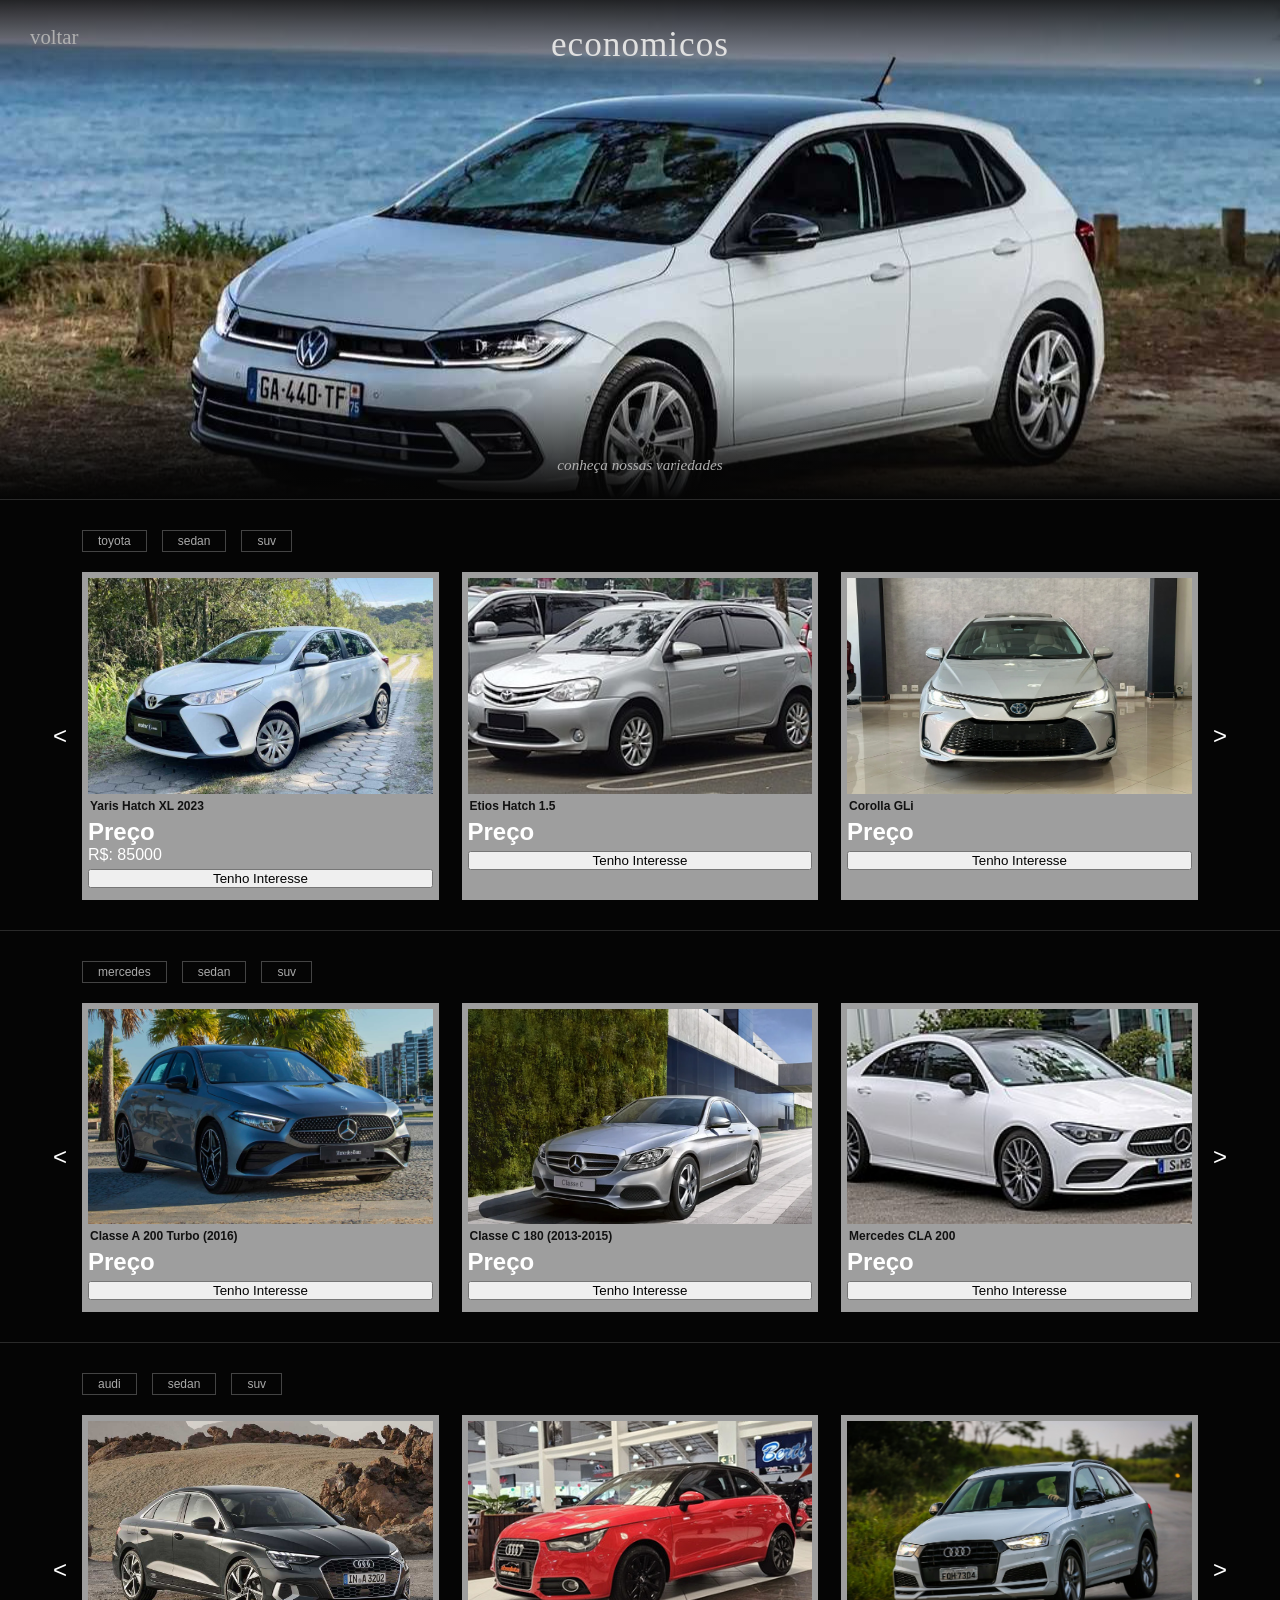
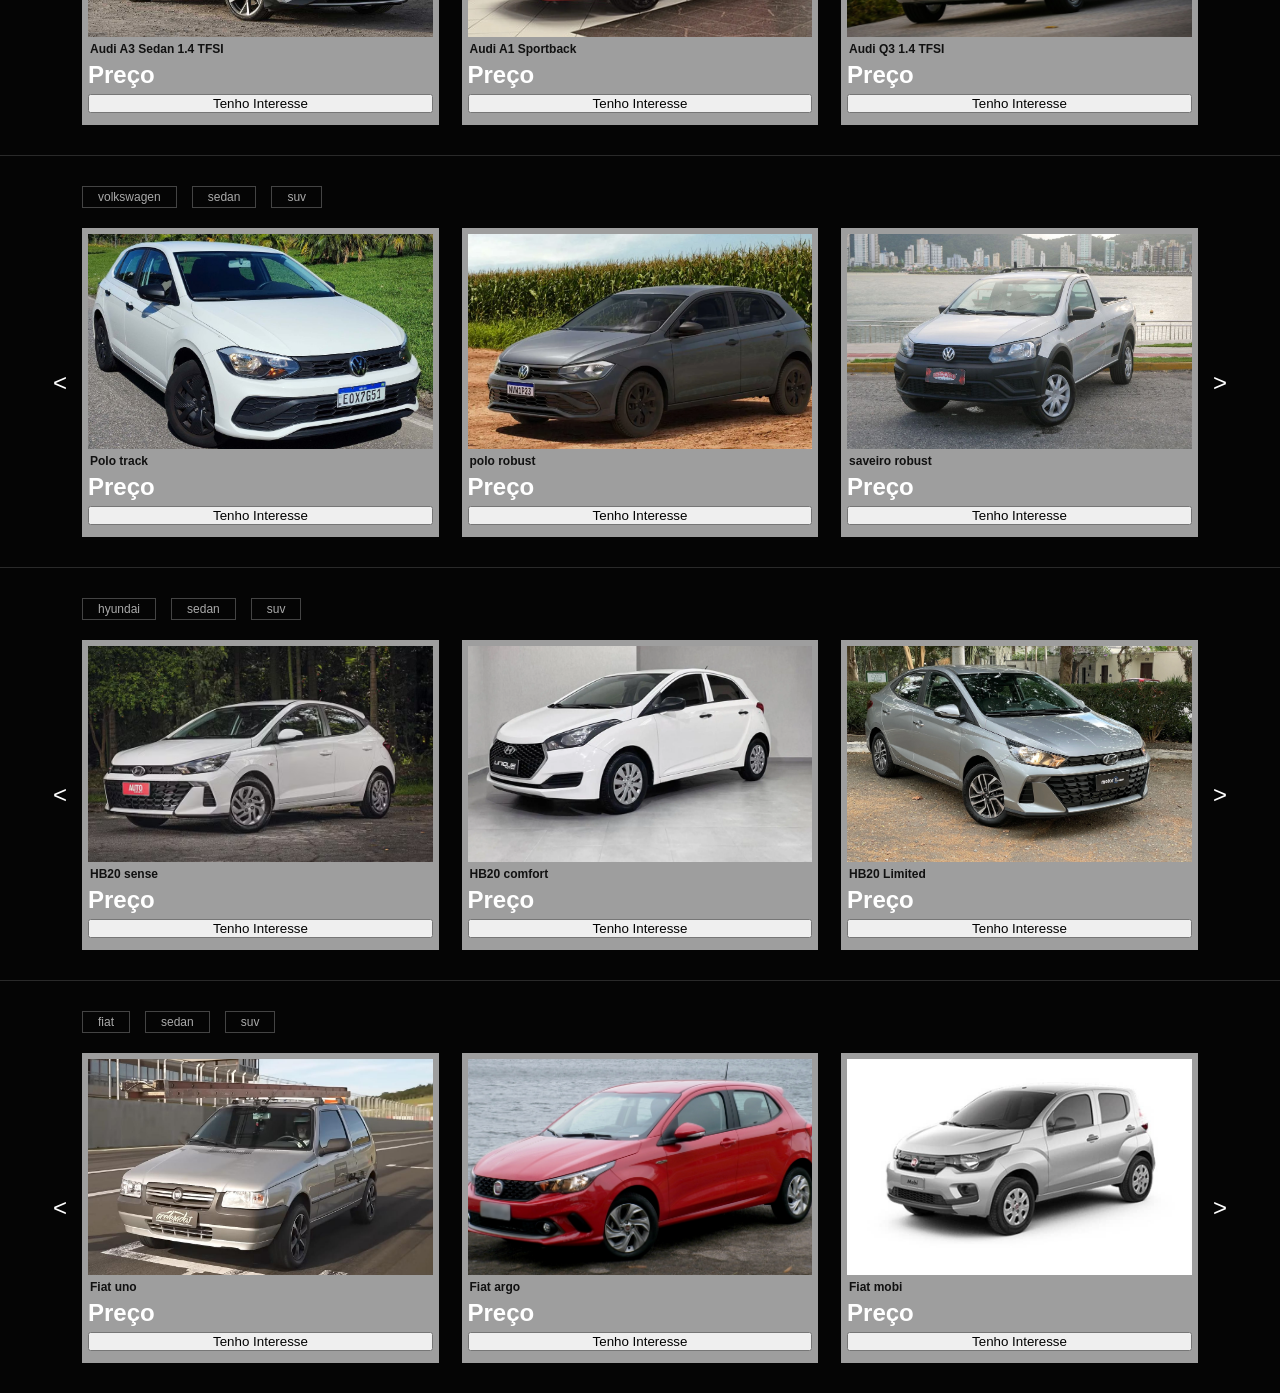
==== commit 851cd463: "preço nos carros" ====
--- a/economico.html
+++ b/economico.html
@@ -29,16 +29,19 @@
                     <div class="car-card">
                         <img src="toyota-yaris-xl-2023.jpg" alt="toyota-yaris-xl-2023">
                         <p>Yaris Hatch XL 2023</p>
+                        <p><h1>Preço</h1>R$: 85000</p>
                         <button class="btn-comprar" data-nome="Yaris Hatch XL 2023" data-preco="85000">Tenho Interesse</button>
                     </div>
                     <div class="car-card">
                         <img src="2013_Toyota_Etios_Valco_E_(Indonesia)_front_view.jpg" alt="2013_Toyota_Etios_Valco_E_">
                         <p>Etios Hatch 1.5 </p>
+                        <p><h1>Preço</h1></p>
                         <button class="btn-comprar" data-nome="Etios Hatch 1.5" data-preco="90000">Tenho Interesse</button>
                     </div>
                     <div class="car-card">
                         <img src="toyota-corolla-1-8-vvti-hybrid-flex-altis-premium-cvt-wmimagem15405608512.webp" alt="Corolla">
                         <p>Corolla GLi</p>
+                        <p><h1>Preço</h1></p>
                         <button class="btn-comprar" data-nome="Corolla GLi" data-preco="120000">Tenho Interesse</button>
                     </div>
                 </div>
@@ -58,16 +61,19 @@
                     <div class="car-card">
                         <img src="mercedes-benz-a200-frente-diagonal.jpg" alt="mercedes-benz-a200-frente-diagonal">
                         <p>Classe A 200 Turbo (2016)</p>
+                        <p><h1>Preço</h1></p>
                         <button class="btn-comprar" data-nome="Classe A 200 Turbo (2016)" data-preco="95000">Tenho Interesse</button>
                     </div>
                     <div class="car-card">
                         <img src="2016-07-23-c180-2016.webp" alt="mercedes c180">
                         <p>Classe C 180 (2013-2015)</p>
+                        <p><h1>Preço</h1></p>
                         <button class="btn-comprar" data-nome="Classe C 180 (2013-2015)" data-preco="75000">Tenho Interesse</button>
                     </div>
                     <div class="car-card">
                         <img src="Mercedes-Benz_C118_IMG_2673.jpg" alt="Cla 200">
                         <p>Mercedes CLA 200</p>
+                        <p><h1>Preço</h1></p>
                         <button class="btn-comprar" data-nome="Mercedes CLA 200" data-preco="80000">Tenho Interesse</button>
                     </div>
                 </div>
@@ -87,16 +93,19 @@
                     <div class="car-card">
                         <img src="Audi A3 Sedan 1.4 TFSI.jpg" alt="A3">
                         <p>Audi A3 Sedan 1.4 TFSI</p>
+                        <p><h1>Preço</h1></p>
                         <button class="btn-comprar" data-nome="Audi A3 Sedan 1.4 TFSI" data-preco="70000">Tenho Interesse</button>
                     </div>
                     <div class="car-card">
                         <img src="audi a1.jpg" alt="Q5">
                         <p>Audi A1 Sportback</p>
+                        <p><h1>Preço</h1></p>
                         <button class="btn-comprar" data-nome="Audi A1 Sportback" data-preco="45000">Tenho Interesse</button>
                     </div>
                     <div class="car-card">
                         <img src="Audi-Q3-Black-Edition-2018 (1).jpg" alt="Audi-Q3-Black-Edition-2018">
                         <p>Audi Q3 1.4 TFSI </p>
+                        <p><h1>Preço</h1></p>
                         <button class="btn-comprar" data-nome="Audi Q3 1.4 TFSI" data-preco="60000">Tenho Interesse</button>
                     </div>
                 </div>
@@ -116,16 +125,19 @@
                     <div class="car-card">
                         <img src="polo.jpg" alt="polo">
                         <p>Polo track</p>
+                        <p><h1>Preço</h1></p>
                         <button class="btn-comprar" data-nome="Polo track" data-preco="25000">Tenho Interesse</button>
                     </div>
                     <div class="car-card">
                         <img src="polo-robust-2024.webp" alt="polo-robust-2024">
                         <p>polo robust</p>
+                        <p><h1>Preço</h1></p>
                         <button class="btn-comprar" data-nome="polo robust" data-preco="30000">Tenho Interesse</button>
                     </div>
                     <div class="car-card">
                         <img src="saveiro robust.jpg" alt="saveiro">
                         <p>saveiro robust</p>
+                        <p><h1>Preço</h1></p>
                         <button class="btn-comprar" data-nome="saveiro robust" data-preco="40000">Tenho Interesse</button>
                     </div>
                 </div>
@@ -145,16 +157,19 @@
                     <div class="car-card">
                         <img src="hyundai-hb20-sense-plus-.avif" alt="hb20">
                         <p>HB20 sense</p>
+                        <p><h1>Preço</h1></p>
                         <button class="btn-comprar" data-nome="HB20 sense" data-preco="75000">Tenho Interesse</button>
                     </div>
                     <div class="car-card">
                         <img src="hyundai-hb20-comfort-2017-frente.webp" alt="hb20 comfort">
                         <p>HB20 comfort</p>
+                        <p><h1>Preço</h1></p>
                         <button class="btn-comprar" data-nome="HB20 comfort" data-preco="90000">Tenho Interesse</button>
                     </div>
                     <div class="car-card">
                         <img src="avaliacao-hyundai-hb20s-limited-plus-2025.webp" alt="hb20 limited">
                         <p>HB20 Limited </p>
+                        <p><h1>Preço</h1></p>
                         <button class="btn-comprar" data-nome="HB20 Limited" data-preco="120000">Tenho Interesse</button>
                     </div>
                 </div>
@@ -174,16 +189,19 @@
                     <div class="car-card">
                         <img src="fiat-uno-with-ladder-on-the-roof-read-the-description-v0-371nd728i2od1.jpg" alt="fiat uno">
                         <p>Fiat uno</p>
+                        <p><h1>Preço</h1></p>
                         <button class="btn-comprar" data-nome="Fiat uno" data-preco="20000">Tenho Interesse</button>
                     </div>
                     <div class="car-card">
                         <img src="Fiat_Argo_2017b_(cropped).jpg" alt="fiat argo">
                         <p>Fiat argo</p>
+                        <p><h1>Preço</h1></p>
                         <button class="btn-comprar" data-nome="Fiat argo" data-preco="30000">Tenho Interesse</button>
                     </div>
                     <div class="car-card">
                         <img src="fiat_mobi_easy_1.0_8v_1.jpg" alt="fiat mobi">
                         <p>Fiat mobi</p>
+                        <p><h1>Preço</h1></p>
                         <button class="btn-comprar" data-nome="Fiat mobi" data-preco="50000">Tenho Interesse</button>
                     </div>
                 </div>
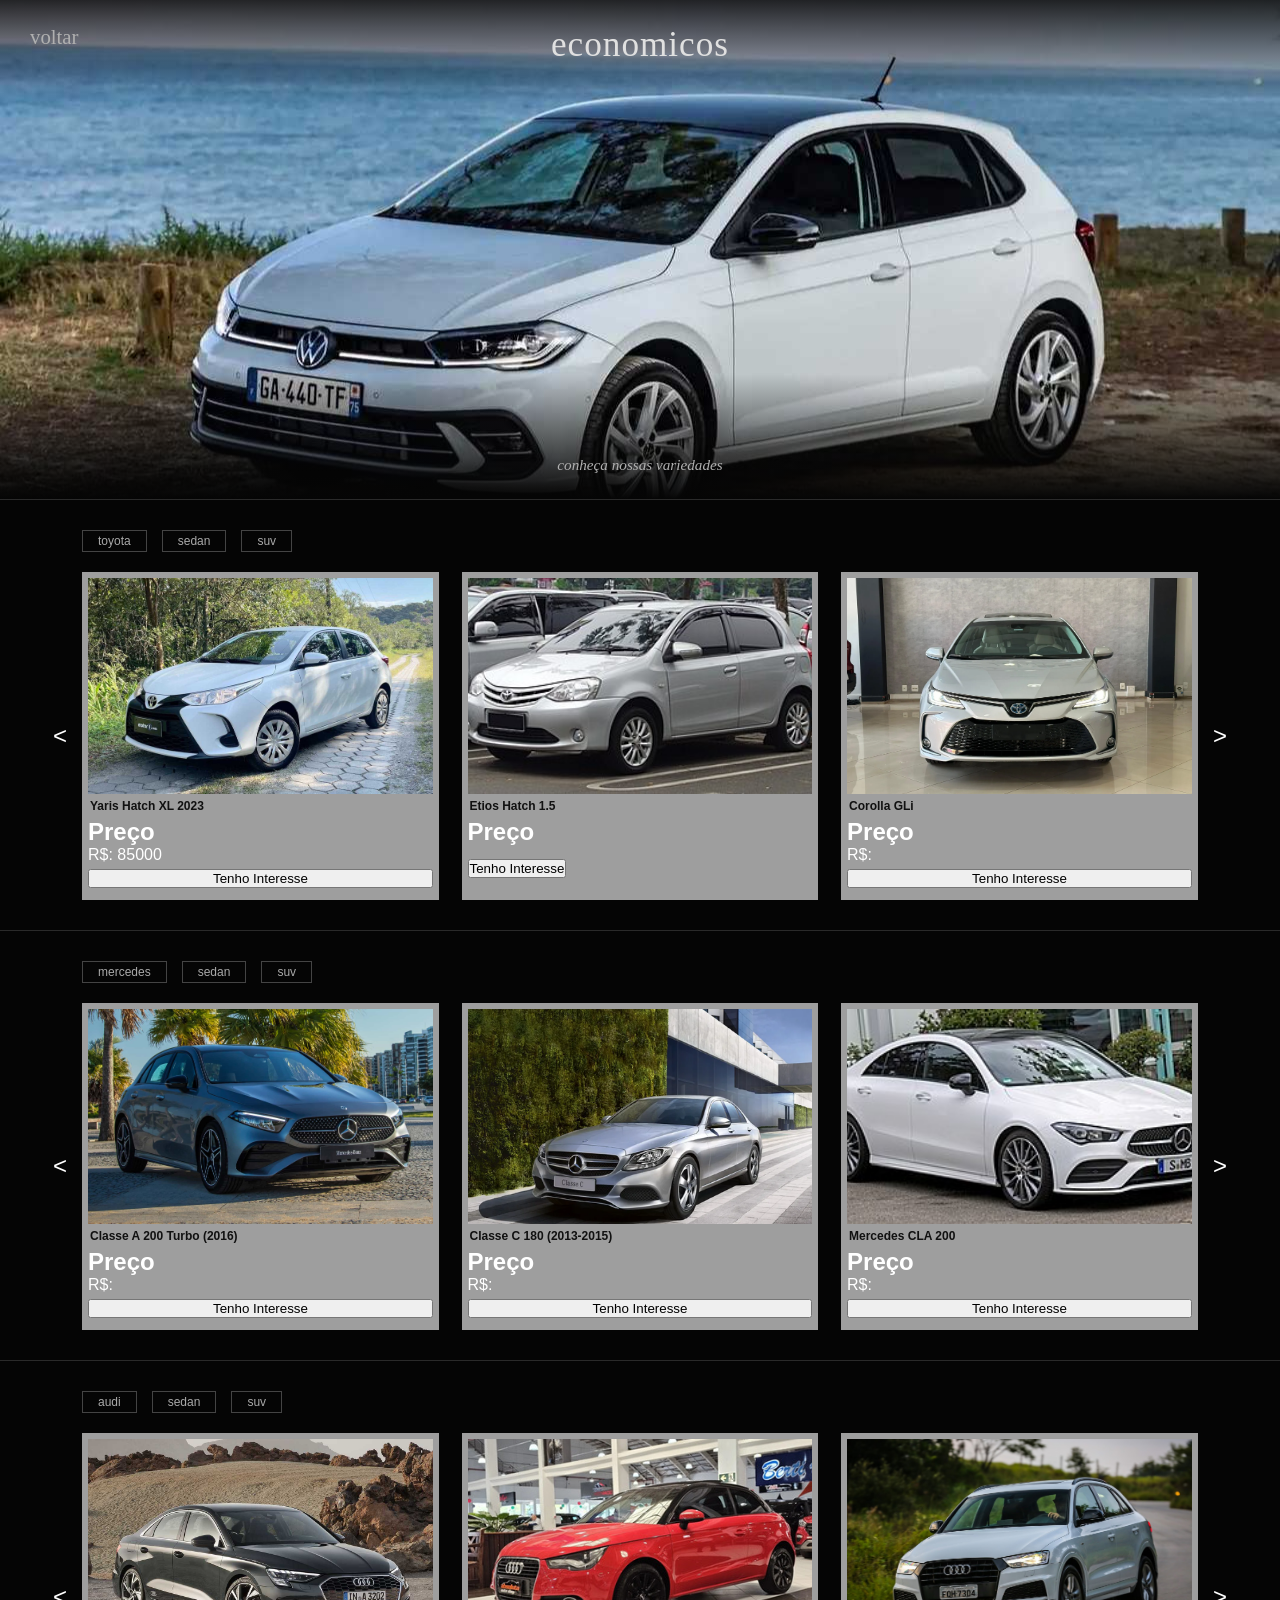
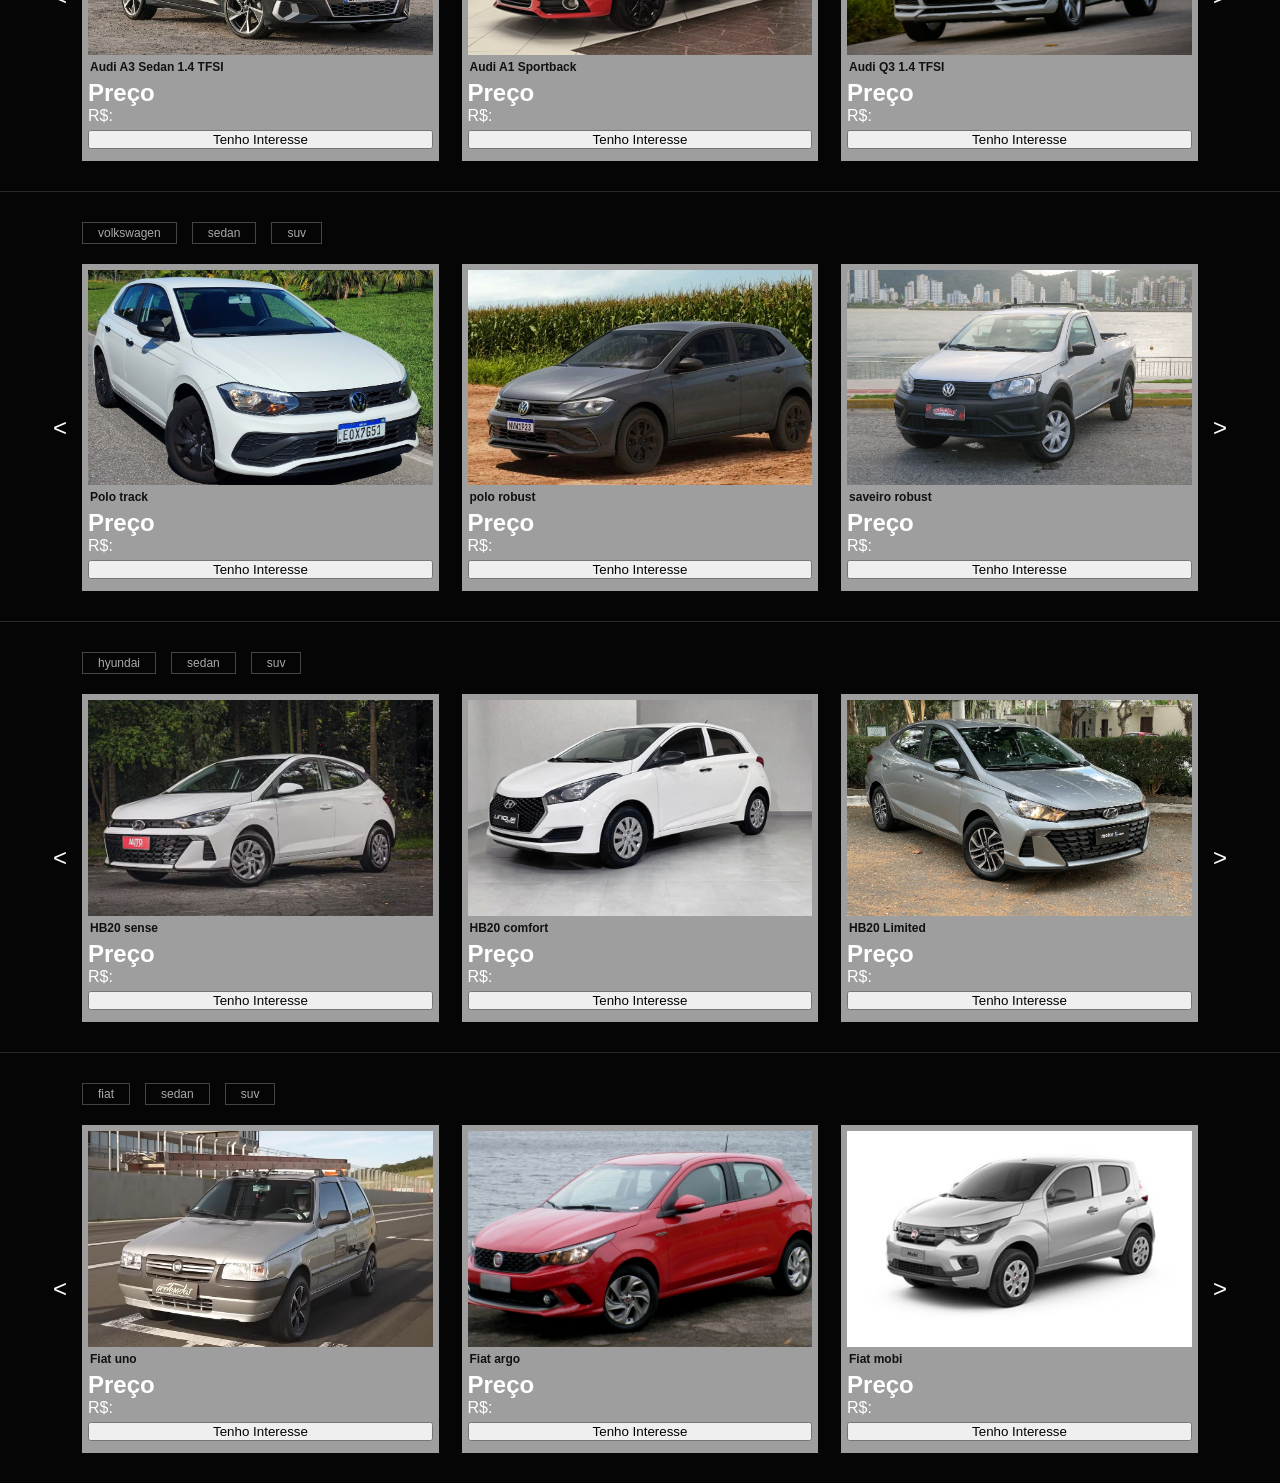
==== commit e93c0d07: "penultimo commit" ====
--- a/economico.html
+++ b/economico.html
@@ -35,13 +35,13 @@
                     <div class="car-card">
                         <img src="2013_Toyota_Etios_Valco_E_(Indonesia)_front_view.jpg" alt="2013_Toyota_Etios_Valco_E_">
                         <p>Etios Hatch 1.5 </p>
-                        <p><h1>Preço</h1></p>
+                        <p><h1>Preço</h1R$:></p>
                         <button class="btn-comprar" data-nome="Etios Hatch 1.5" data-preco="90000">Tenho Interesse</button>
                     </div>
                     <div class="car-card">
                         <img src="toyota-corolla-1-8-vvti-hybrid-flex-altis-premium-cvt-wmimagem15405608512.webp" alt="Corolla">
                         <p>Corolla GLi</p>
-                        <p><h1>Preço</h1></p>
+                        <p><h1>Preço</h1>R$:</p>
                         <button class="btn-comprar" data-nome="Corolla GLi" data-preco="120000">Tenho Interesse</button>
                     </div>
                 </div>
@@ -61,19 +61,19 @@
                     <div class="car-card">
                         <img src="mercedes-benz-a200-frente-diagonal.jpg" alt="mercedes-benz-a200-frente-diagonal">
                         <p>Classe A 200 Turbo (2016)</p>
-                        <p><h1>Preço</h1></p>
+                        <p><h1>Preço</h1>R$:</p>
                         <button class="btn-comprar" data-nome="Classe A 200 Turbo (2016)" data-preco="95000">Tenho Interesse</button>
                     </div>
                     <div class="car-card">
                         <img src="2016-07-23-c180-2016.webp" alt="mercedes c180">
                         <p>Classe C 180 (2013-2015)</p>
-                        <p><h1>Preço</h1></p>
+                        <p><h1>Preço</h1>R$:</p>
                         <button class="btn-comprar" data-nome="Classe C 180 (2013-2015)" data-preco="75000">Tenho Interesse</button>
                     </div>
                     <div class="car-card">
                         <img src="Mercedes-Benz_C118_IMG_2673.jpg" alt="Cla 200">
                         <p>Mercedes CLA 200</p>
-                        <p><h1>Preço</h1></p>
+                        <p><h1>Preço</h1>R$:</p>
                         <button class="btn-comprar" data-nome="Mercedes CLA 200" data-preco="80000">Tenho Interesse</button>
                     </div>
                 </div>
@@ -93,19 +93,19 @@
                     <div class="car-card">
                         <img src="Audi A3 Sedan 1.4 TFSI.jpg" alt="A3">
                         <p>Audi A3 Sedan 1.4 TFSI</p>
-                        <p><h1>Preço</h1></p>
+                        <p><h1>Preço</h1>R$:</p>
                         <button class="btn-comprar" data-nome="Audi A3 Sedan 1.4 TFSI" data-preco="70000">Tenho Interesse</button>
                     </div>
                     <div class="car-card">
                         <img src="audi a1.jpg" alt="Q5">
                         <p>Audi A1 Sportback</p>
-                        <p><h1>Preço</h1></p>
+                        <p><h1>Preço</h1>R$:</p>
                         <button class="btn-comprar" data-nome="Audi A1 Sportback" data-preco="45000">Tenho Interesse</button>
                     </div>
                     <div class="car-card">
                         <img src="Audi-Q3-Black-Edition-2018 (1).jpg" alt="Audi-Q3-Black-Edition-2018">
                         <p>Audi Q3 1.4 TFSI </p>
-                        <p><h1>Preço</h1></p>
+                        <p><h1>Preço</h1>R$:</p>
                         <button class="btn-comprar" data-nome="Audi Q3 1.4 TFSI" data-preco="60000">Tenho Interesse</button>
                     </div>
                 </div>
@@ -125,19 +125,19 @@
                     <div class="car-card">
                         <img src="polo.jpg" alt="polo">
                         <p>Polo track</p>
-                        <p><h1>Preço</h1></p>
+                        <p><h1>Preço</h1>R$:</p>
                         <button class="btn-comprar" data-nome="Polo track" data-preco="25000">Tenho Interesse</button>
                     </div>
                     <div class="car-card">
                         <img src="polo-robust-2024.webp" alt="polo-robust-2024">
                         <p>polo robust</p>
-                        <p><h1>Preço</h1></p>
+                        <p><h1>Preço</h1>R$:</p>
                         <button class="btn-comprar" data-nome="polo robust" data-preco="30000">Tenho Interesse</button>
                     </div>
                     <div class="car-card">
                         <img src="saveiro robust.jpg" alt="saveiro">
                         <p>saveiro robust</p>
-                        <p><h1>Preço</h1></p>
+                        <p><h1>Preço</h1>R$:</p>
                         <button class="btn-comprar" data-nome="saveiro robust" data-preco="40000">Tenho Interesse</button>
                     </div>
                 </div>
@@ -157,19 +157,19 @@
                     <div class="car-card">
                         <img src="hyundai-hb20-sense-plus-.avif" alt="hb20">
                         <p>HB20 sense</p>
-                        <p><h1>Preço</h1></p>
+                        <p><h1>Preço</h1>R$:</p>
                         <button class="btn-comprar" data-nome="HB20 sense" data-preco="75000">Tenho Interesse</button>
                     </div>
                     <div class="car-card">
                         <img src="hyundai-hb20-comfort-2017-frente.webp" alt="hb20 comfort">
                         <p>HB20 comfort</p>
-                        <p><h1>Preço</h1></p>
+                        <p><h1>Preço</h1>R$:</p>
                         <button class="btn-comprar" data-nome="HB20 comfort" data-preco="90000">Tenho Interesse</button>
                     </div>
                     <div class="car-card">
                         <img src="avaliacao-hyundai-hb20s-limited-plus-2025.webp" alt="hb20 limited">
                         <p>HB20 Limited </p>
-                        <p><h1>Preço</h1></p>
+                        <p><h1>Preço</h1>R$:</p>
                         <button class="btn-comprar" data-nome="HB20 Limited" data-preco="120000">Tenho Interesse</button>
                     </div>
                 </div>
@@ -189,19 +189,19 @@
                     <div class="car-card">
                         <img src="fiat-uno-with-ladder-on-the-roof-read-the-description-v0-371nd728i2od1.jpg" alt="fiat uno">
                         <p>Fiat uno</p>
-                        <p><h1>Preço</h1></p>
+                        <p><h1>Preço</h1>R$:</p>
                         <button class="btn-comprar" data-nome="Fiat uno" data-preco="20000">Tenho Interesse</button>
                     </div>
                     <div class="car-card">
                         <img src="Fiat_Argo_2017b_(cropped).jpg" alt="fiat argo">
                         <p>Fiat argo</p>
-                        <p><h1>Preço</h1></p>
+                        <p><h1>Preço</h1>R$:</p>
                         <button class="btn-comprar" data-nome="Fiat argo" data-preco="30000">Tenho Interesse</button>
                     </div>
                     <div class="car-card">
                         <img src="fiat_mobi_easy_1.0_8v_1.jpg" alt="fiat mobi">
                         <p>Fiat mobi</p>
-                        <p><h1>Preço</h1></p>
+                        <p><h1>Preço</h1>R$:</p>
                         <button class="btn-comprar" data-nome="Fiat mobi" data-preco="50000">Tenho Interesse</button>
                     </div>
                 </div>
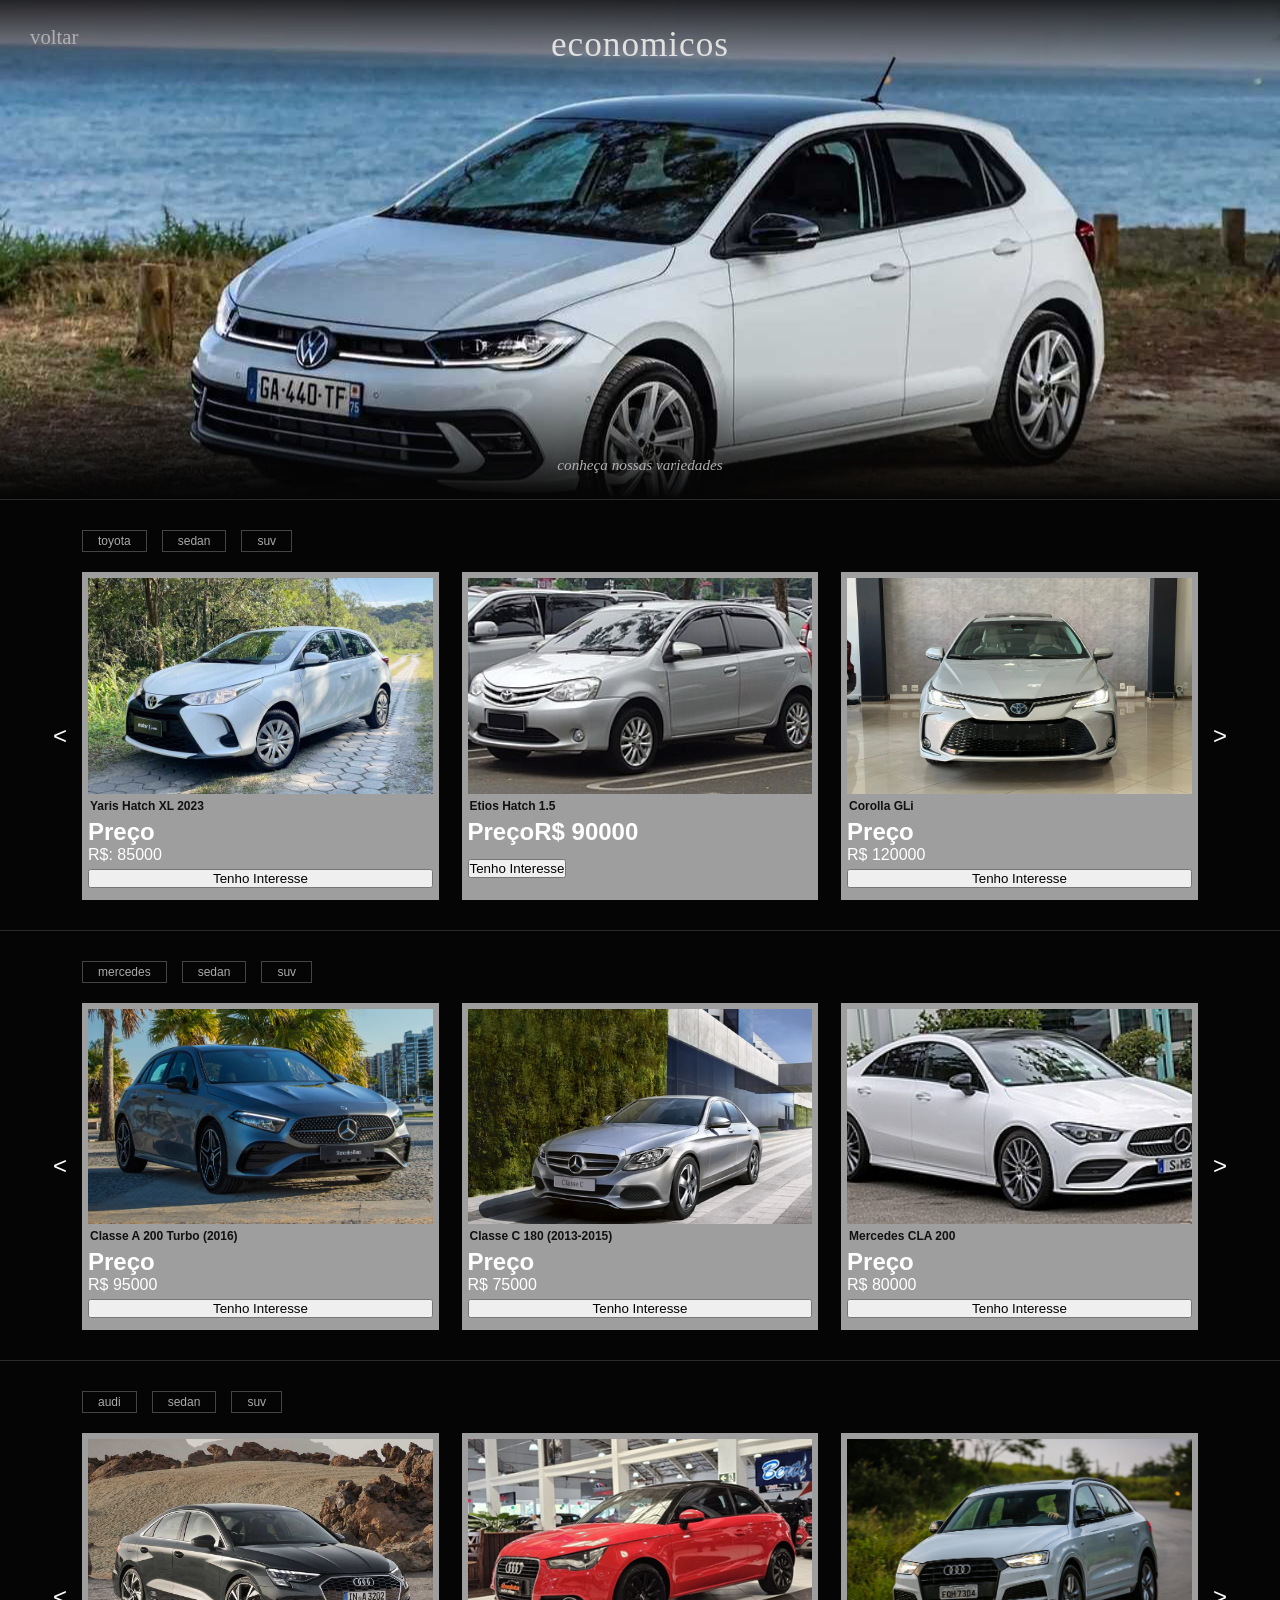
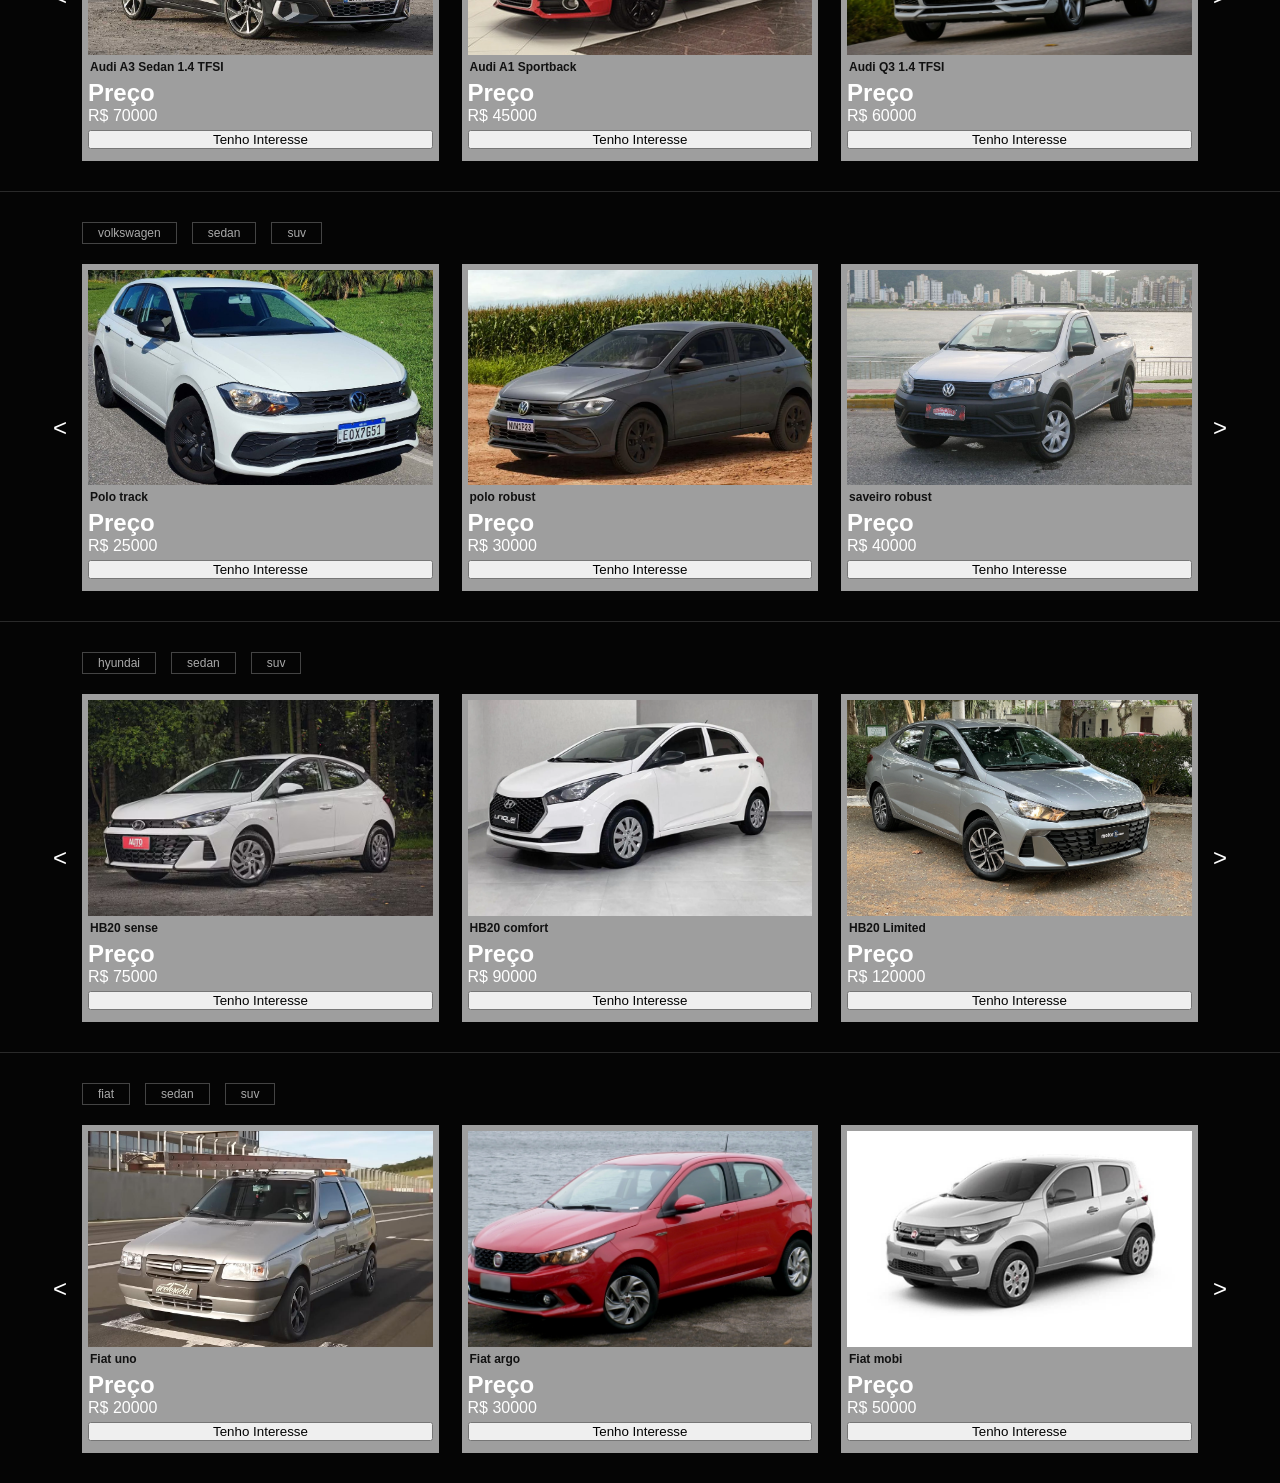
==== commit 02837c4d: "ultimo commit??" ====
--- a/economico.html
+++ b/economico.html
@@ -35,13 +35,13 @@
                     <div class="car-card">
                         <img src="2013_Toyota_Etios_Valco_E_(Indonesia)_front_view.jpg" alt="2013_Toyota_Etios_Valco_E_">
                         <p>Etios Hatch 1.5 </p>
-                        <p><h1>Preço</h1R$:></p>
+                        <p><h1>Preço</h1R$:>R$ 90000</p>
                         <button class="btn-comprar" data-nome="Etios Hatch 1.5" data-preco="90000">Tenho Interesse</button>
                     </div>
                     <div class="car-card">
                         <img src="toyota-corolla-1-8-vvti-hybrid-flex-altis-premium-cvt-wmimagem15405608512.webp" alt="Corolla">
                         <p>Corolla GLi</p>
-                        <p><h1>Preço</h1>R$:</p>
+                        <p><h1>Preço</h1>R$ 120000</p>
                         <button class="btn-comprar" data-nome="Corolla GLi" data-preco="120000">Tenho Interesse</button>
                     </div>
                 </div>
@@ -61,19 +61,19 @@
                     <div class="car-card">
                         <img src="mercedes-benz-a200-frente-diagonal.jpg" alt="mercedes-benz-a200-frente-diagonal">
                         <p>Classe A 200 Turbo (2016)</p>
-                        <p><h1>Preço</h1>R$:</p>
+                        <p><h1>Preço</h1>R$ 95000</p>
                         <button class="btn-comprar" data-nome="Classe A 200 Turbo (2016)" data-preco="95000">Tenho Interesse</button>
                     </div>
                     <div class="car-card">
                         <img src="2016-07-23-c180-2016.webp" alt="mercedes c180">
                         <p>Classe C 180 (2013-2015)</p>
-                        <p><h1>Preço</h1>R$:</p>
+                        <p><h1>Preço</h1>R$ 75000</p>
                         <button class="btn-comprar" data-nome="Classe C 180 (2013-2015)" data-preco="75000">Tenho Interesse</button>
                     </div>
                     <div class="car-card">
                         <img src="Mercedes-Benz_C118_IMG_2673.jpg" alt="Cla 200">
                         <p>Mercedes CLA 200</p>
-                        <p><h1>Preço</h1>R$:</p>
+                        <p><h1>Preço</h1>R$ 80000</p>
                         <button class="btn-comprar" data-nome="Mercedes CLA 200" data-preco="80000">Tenho Interesse</button>
                     </div>
                 </div>
@@ -93,19 +93,19 @@
                     <div class="car-card">
                         <img src="Audi A3 Sedan 1.4 TFSI.jpg" alt="A3">
                         <p>Audi A3 Sedan 1.4 TFSI</p>
-                        <p><h1>Preço</h1>R$:</p>
+                        <p><h1>Preço</h1>R$ 70000</p>
                         <button class="btn-comprar" data-nome="Audi A3 Sedan 1.4 TFSI" data-preco="70000">Tenho Interesse</button>
                     </div>
                     <div class="car-card">
                         <img src="audi a1.jpg" alt="Q5">
                         <p>Audi A1 Sportback</p>
-                        <p><h1>Preço</h1>R$:</p>
+                        <p><h1>Preço</h1>R$ 45000</p>
                         <button class="btn-comprar" data-nome="Audi A1 Sportback" data-preco="45000">Tenho Interesse</button>
                     </div>
                     <div class="car-card">
                         <img src="Audi-Q3-Black-Edition-2018 (1).jpg" alt="Audi-Q3-Black-Edition-2018">
                         <p>Audi Q3 1.4 TFSI </p>
-                        <p><h1>Preço</h1>R$:</p>
+                        <p><h1>Preço</h1>R$ 60000</p>
                         <button class="btn-comprar" data-nome="Audi Q3 1.4 TFSI" data-preco="60000">Tenho Interesse</button>
                     </div>
                 </div>
@@ -125,19 +125,19 @@
                     <div class="car-card">
                         <img src="polo.jpg" alt="polo">
                         <p>Polo track</p>
-                        <p><h1>Preço</h1>R$:</p>
+                        <p><h1>Preço</h1>R$ 25000</p>
                         <button class="btn-comprar" data-nome="Polo track" data-preco="25000">Tenho Interesse</button>
                     </div>
                     <div class="car-card">
                         <img src="polo-robust-2024.webp" alt="polo-robust-2024">
                         <p>polo robust</p>
-                        <p><h1>Preço</h1>R$:</p>
+                        <p><h1>Preço</h1>R$ 30000</p>
                         <button class="btn-comprar" data-nome="polo robust" data-preco="30000">Tenho Interesse</button>
                     </div>
                     <div class="car-card">
                         <img src="saveiro robust.jpg" alt="saveiro">
                         <p>saveiro robust</p>
-                        <p><h1>Preço</h1>R$:</p>
+                        <p><h1>Preço</h1>R$ 40000</p>
                         <button class="btn-comprar" data-nome="saveiro robust" data-preco="40000">Tenho Interesse</button>
                     </div>
                 </div>
@@ -157,19 +157,19 @@
                     <div class="car-card">
                         <img src="hyundai-hb20-sense-plus-.avif" alt="hb20">
                         <p>HB20 sense</p>
-                        <p><h1>Preço</h1>R$:</p>
+                        <p><h1>Preço</h1>R$ 75000</p>
                         <button class="btn-comprar" data-nome="HB20 sense" data-preco="75000">Tenho Interesse</button>
                     </div>
                     <div class="car-card">
                         <img src="hyundai-hb20-comfort-2017-frente.webp" alt="hb20 comfort">
                         <p>HB20 comfort</p>
-                        <p><h1>Preço</h1>R$:</p>
+                        <p><h1>Preço</h1>R$ 90000</p>
                         <button class="btn-comprar" data-nome="HB20 comfort" data-preco="90000">Tenho Interesse</button>
                     </div>
                     <div class="car-card">
                         <img src="avaliacao-hyundai-hb20s-limited-plus-2025.webp" alt="hb20 limited">
                         <p>HB20 Limited </p>
-                        <p><h1>Preço</h1>R$:</p>
+                        <p><h1>Preço</h1>R$ 120000</p>
                         <button class="btn-comprar" data-nome="HB20 Limited" data-preco="120000">Tenho Interesse</button>
                     </div>
                 </div>
@@ -189,19 +189,19 @@
                     <div class="car-card">
                         <img src="fiat-uno-with-ladder-on-the-roof-read-the-description-v0-371nd728i2od1.jpg" alt="fiat uno">
                         <p>Fiat uno</p>
-                        <p><h1>Preço</h1>R$:</p>
+                        <p><h1>Preço</h1>R$ 20000</p>
                         <button class="btn-comprar" data-nome="Fiat uno" data-preco="20000">Tenho Interesse</button>
                     </div>
                     <div class="car-card">
                         <img src="Fiat_Argo_2017b_(cropped).jpg" alt="fiat argo">
                         <p>Fiat argo</p>
-                        <p><h1>Preço</h1>R$:</p>
+                        <p><h1>Preço</h1>R$ 30000</p>
                         <button class="btn-comprar" data-nome="Fiat argo" data-preco="30000">Tenho Interesse</button>
                     </div>
                     <div class="car-card">
                         <img src="fiat_mobi_easy_1.0_8v_1.jpg" alt="fiat mobi">
                         <p>Fiat mobi</p>
-                        <p><h1>Preço</h1>R$:</p>
+                        <p><h1>Preço</h1>R$ 50000</p>
                         <button class="btn-comprar" data-nome="Fiat mobi" data-preco="50000">Tenho Interesse</button>
                     </div>
                 </div>
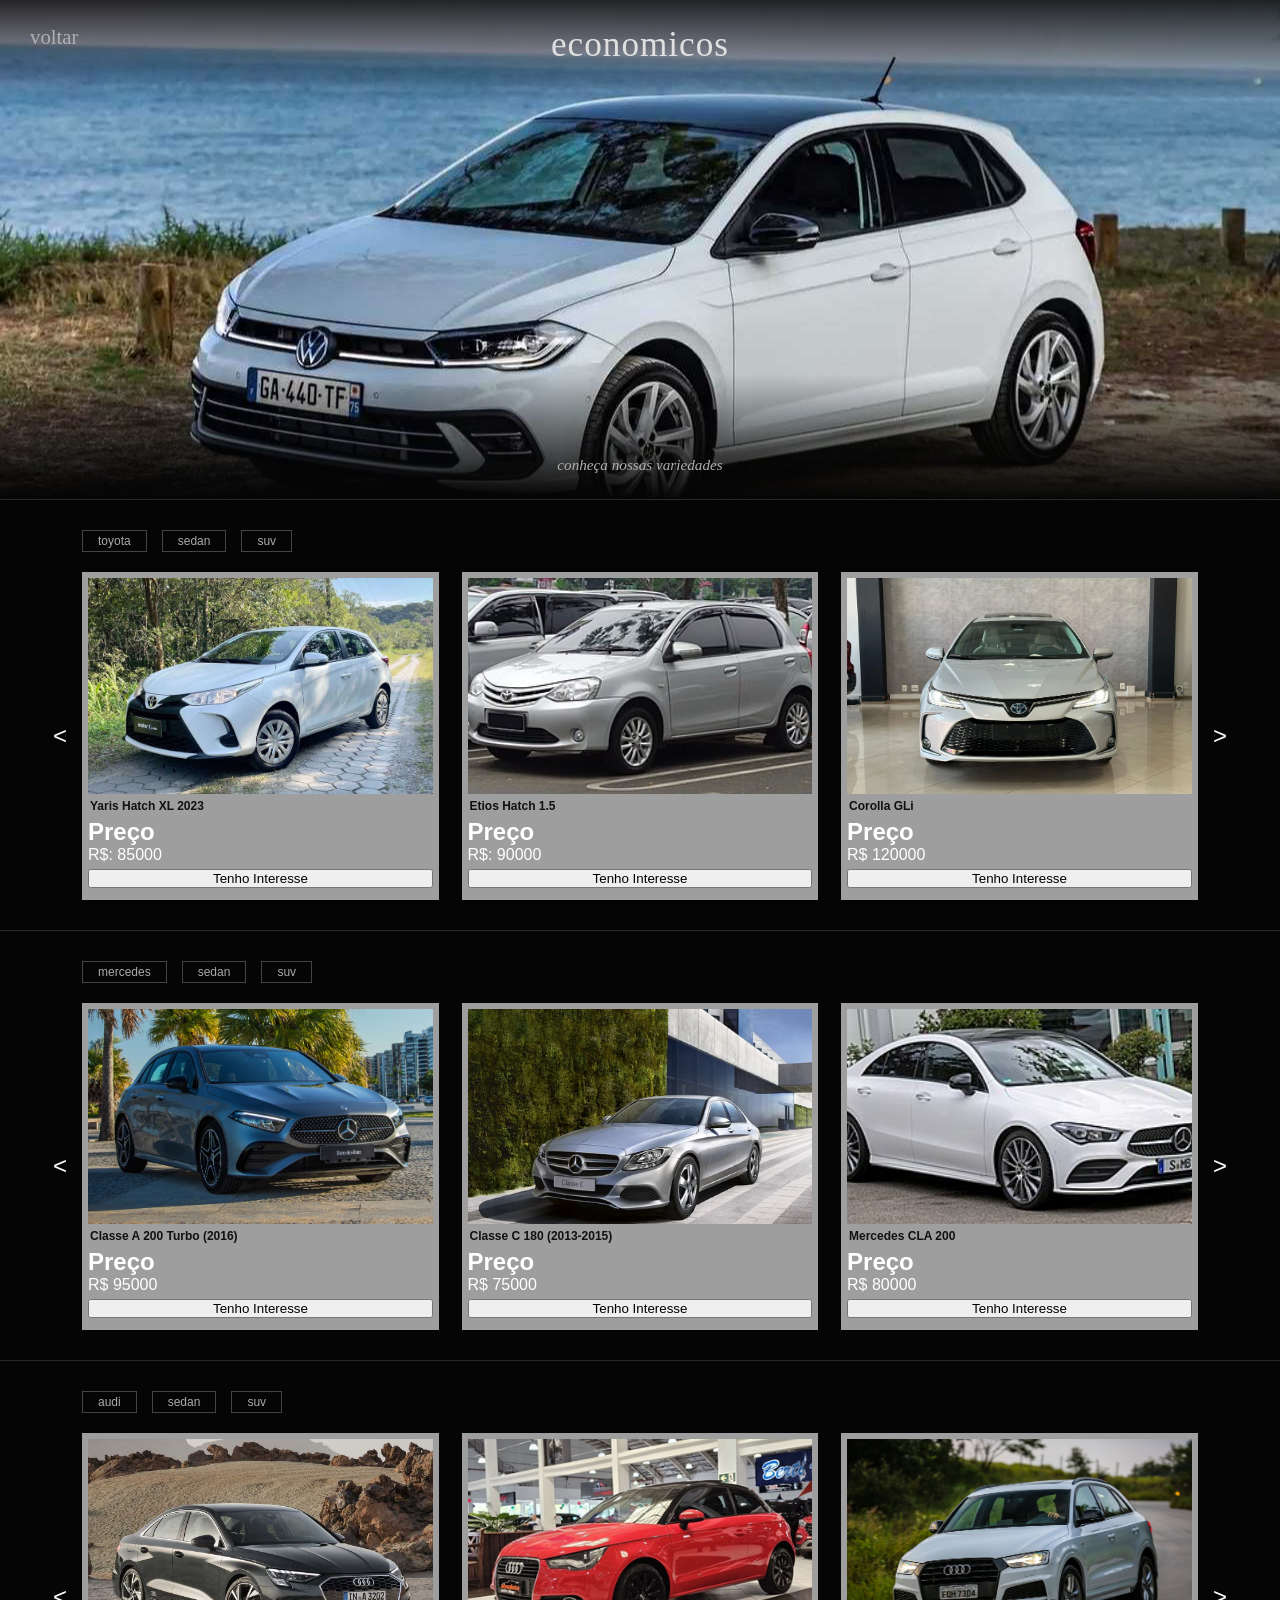
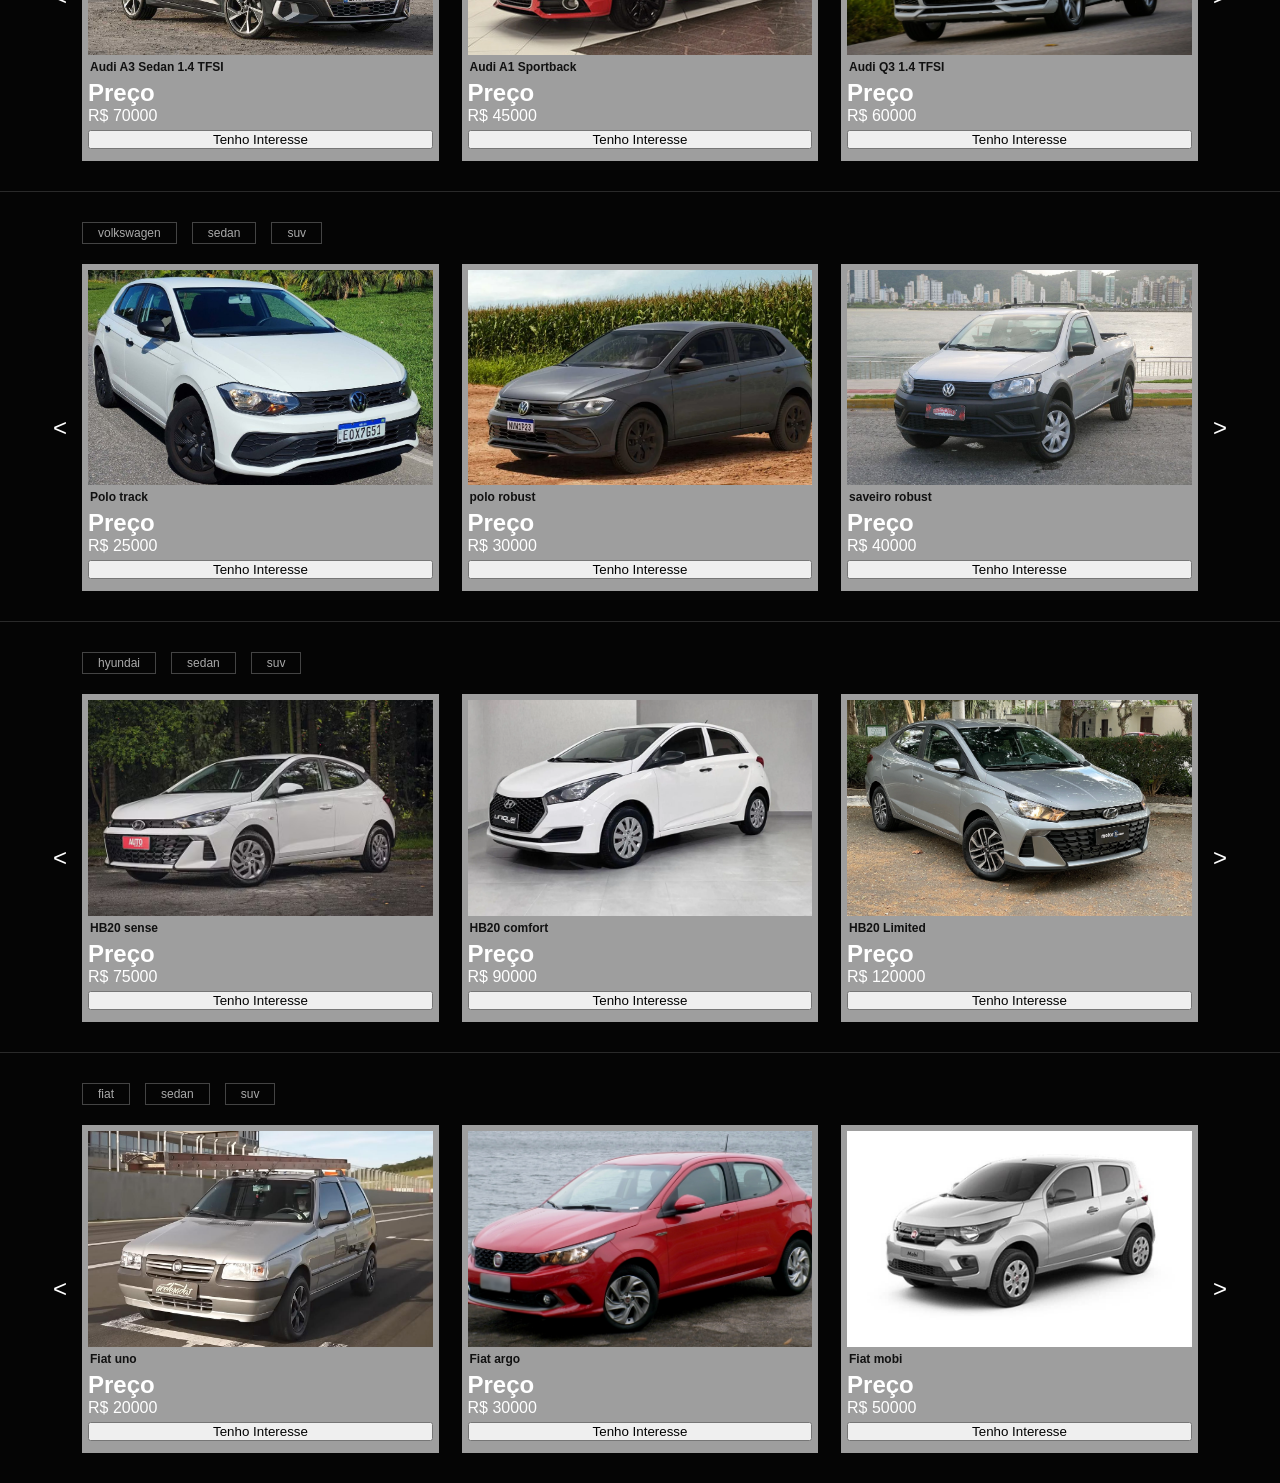
==== commit 92a9ddd7: "correção de erro em economico.html" ====
--- a/economico.html
+++ b/economico.html
@@ -35,7 +35,7 @@
                     <div class="car-card">
                         <img src="2013_Toyota_Etios_Valco_E_(Indonesia)_front_view.jpg" alt="2013_Toyota_Etios_Valco_E_">
                         <p>Etios Hatch 1.5 </p>
-                        <p><h1>Preço</h1R$:>R$ 90000</p>
+                        <p><h1>Preço</h1>R$: 90000</p>
                         <button class="btn-comprar" data-nome="Etios Hatch 1.5" data-preco="90000">Tenho Interesse</button>
                     </div>
                     <div class="car-card">
